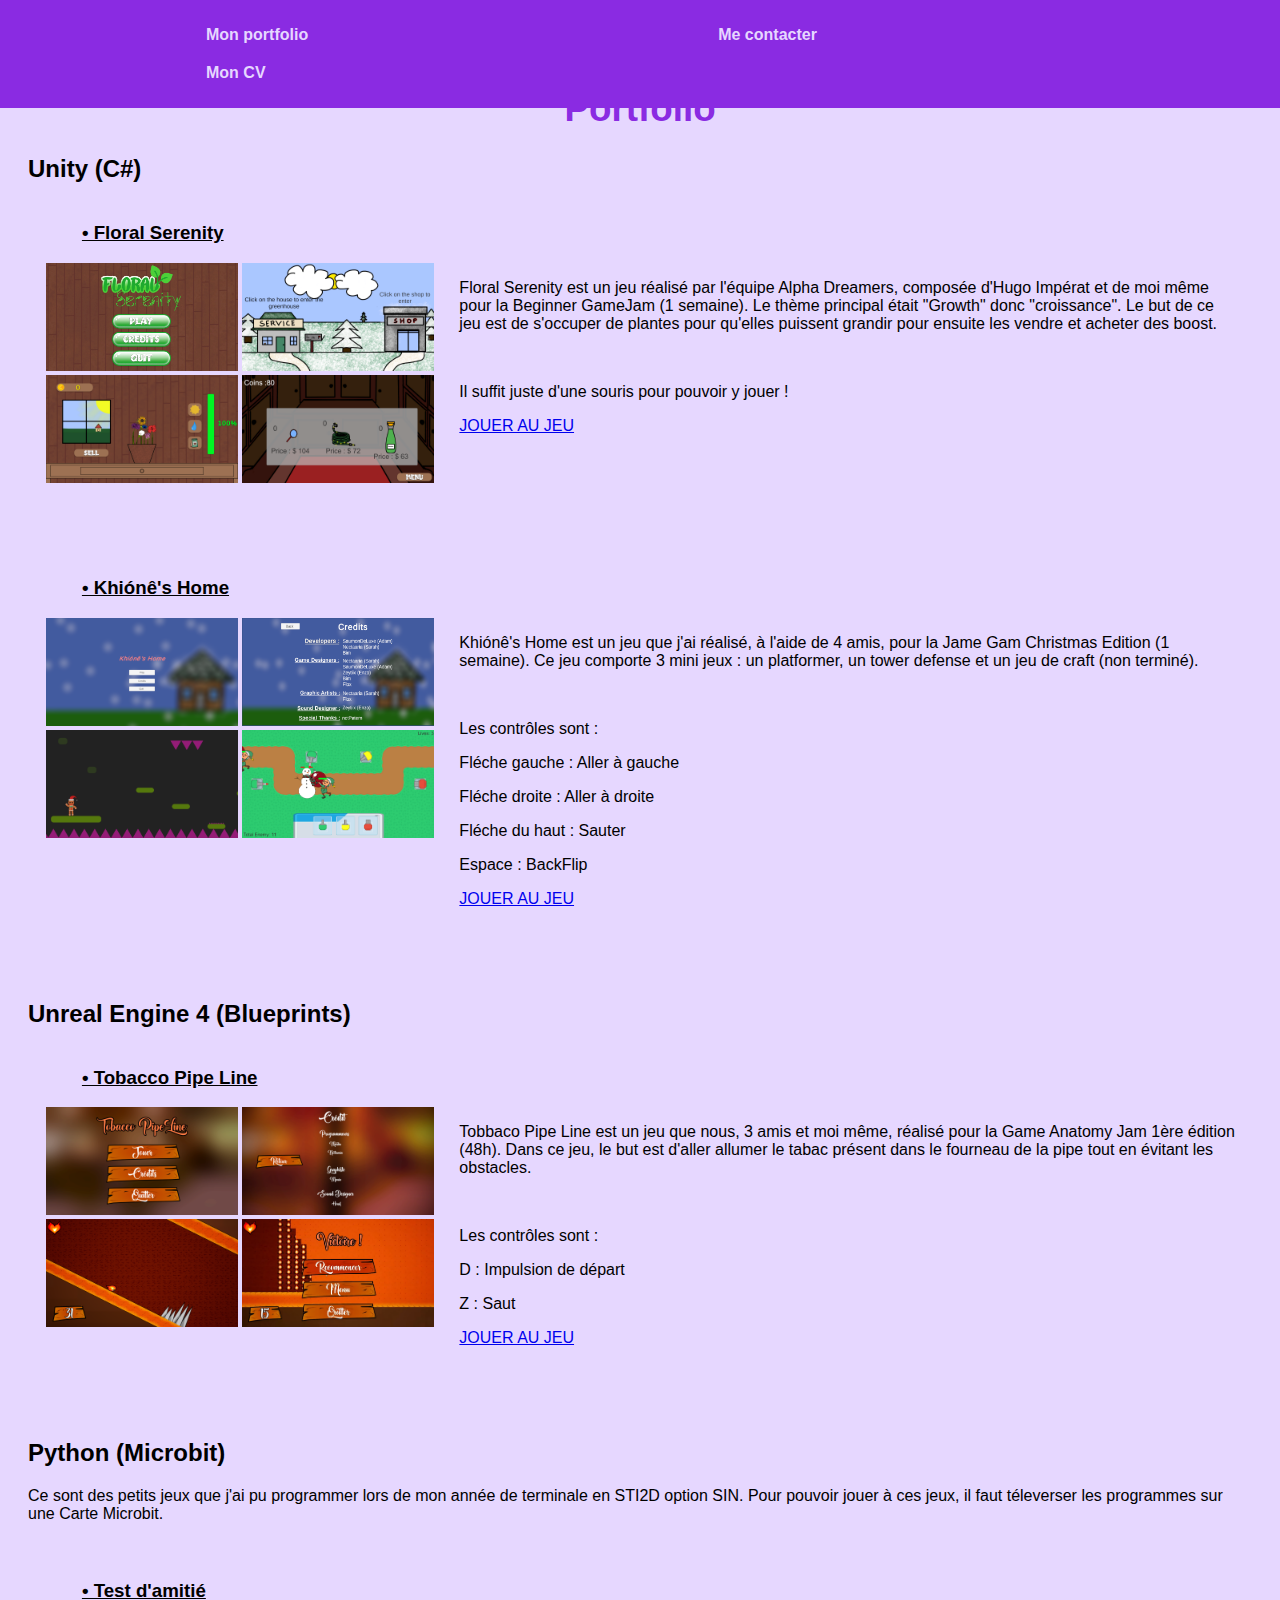
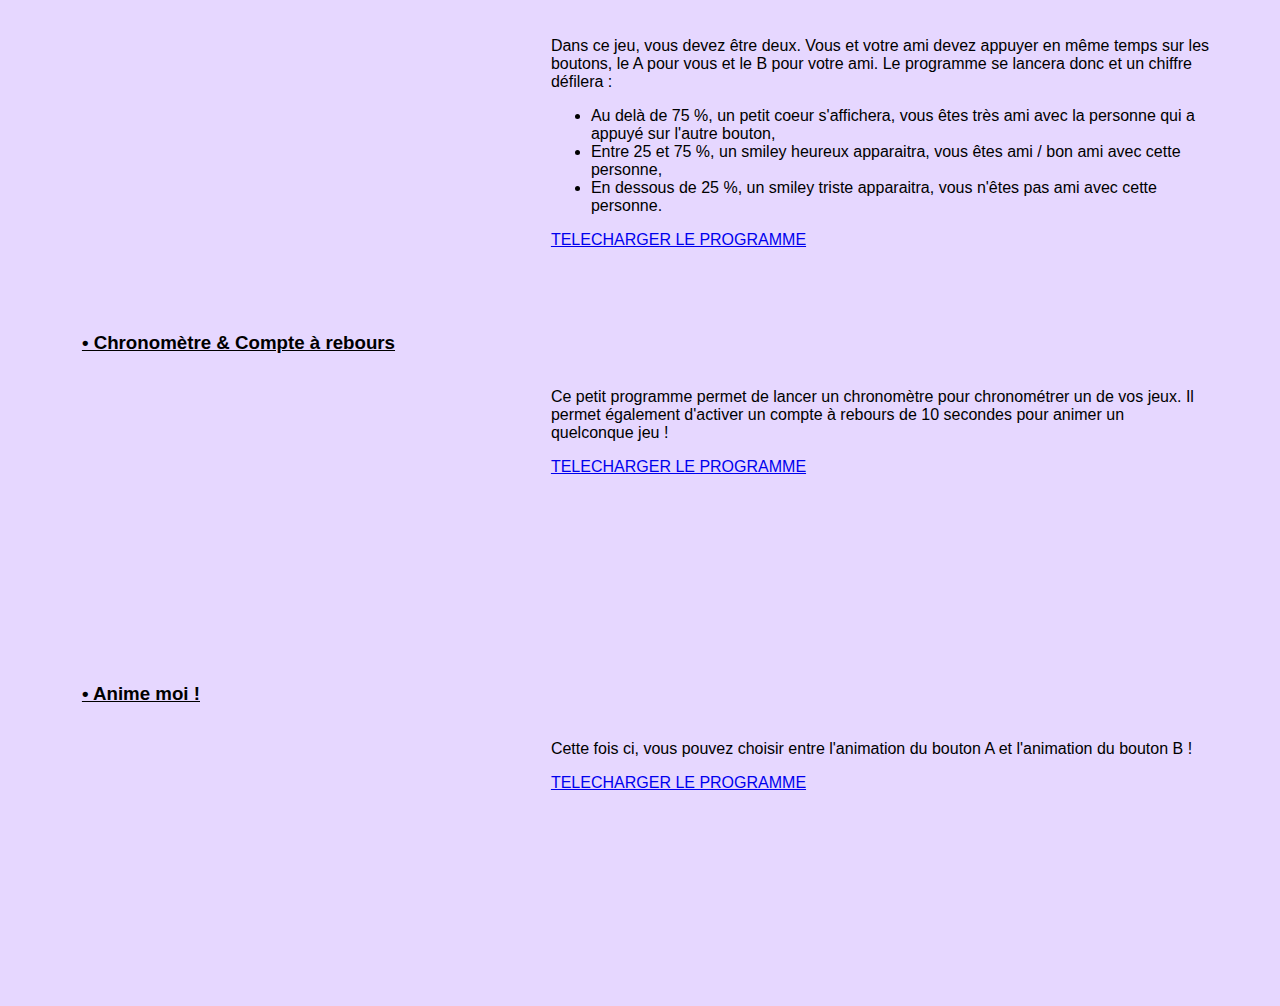
==== index.html @ d79515d0 "almost finished" ====
<!DOCTYPE html>
<html lang="fr">
    <head>
        <meta charset="utf-8">
        <title>Portfolio</title>
        <link href="portfolioo.css" rel="stylesheet">
    </head>
    <body>
        <nav>
            <ul class="barre_dessus">
                <li><a href ="Portfolio.html">Mon portfolio</a></li>
                <li><a href = "contact.html">Me contacter</a></li>
                <li><a href="CV.html"> Mon CV</a></li>
            </ul>

        </nav>   
        <h1 class="Portfolio">Portfolio</h1>
        <!--Entrons dans le vif du sujet, les projets-->
        <main>
        <!--Projets Unity-->
            <h2 class="titre1">Unity (C#)</h2>
            
            <!--Floral Serenity-->
            <div class="plantum">
                <h3 class="Titre">• Floral Serenity</h3>
                <div class="images_floral_serenity">
                    <a href="#screen_floral_serenity_1"> <img src="Images/FS/Screen FS4.PNG" width="192" height="108" /></a>
                    <div id="screen_floral_serenity_1">
                        <a class="croix" href="#">x</a>
                        <img src="Images/FS/Screen FS4.PNG" width="960" height="540"/>
                    </div>
                    <a href="#screen_floral_serenity_2"> <img src="Images/FS/Screen FS2.png" width="192" height="108" /></a>
                    <div id="screen_floral_serenity_2">
                        <a class="croix" href="#">x</a>
                        <img src="Images/FS/Screen FS2.png" width="960" height="540"/>
                    </div>
                    <br>
                    <a href="#screen_floral_serenity_3"> <img src="Images/FS/Screen FS3.png" width="192" height="108" /></a>
                    <div id="screen_floral_serenity_3">
                        <a class="croix" href="#">x</a>
                        <img src="Images/FS/Screen FS3.png" width="960" height="540"/>
                    </div>
                    <a href="#screen_floral_serenity_4"> <img src="Images/FS/Screen FS1.png" width="192" height="108" /></a>
                    <div id="screen_floral_serenity_4">
                        <a class="croix" href="#">x</a>
                        <img src="Images/FS/Screen FS1.png" width="960" height="540"/>
                    </div>
                    
                    <!--AJOUTER DES IMAGES-->
                </div>
                <div class="text">
                    <p class="txt"> Floral Serenity est un jeu réalisé par l'équipe Alpha Dreamers, composée d'Hugo Impérat et de moi même pour la Beginner GameJam (1 semaine). Le thème principal était "Growth" donc "croissance". Le but de ce jeu est de s'occuper de plantes pour qu'elles puissent grandir pour ensuite les vendre et acheter des boost.</p>
                    <br>
                    <p class="txt">Il suffit juste d'une souris pour pouvoir y jouer ! </p>
                    <a href="https://nectaaria.itch.io/floral-serenity" target="_blank">JOUER AU JEU</a>
                </div>
            </div>
            <br>
            <br>
            <br>
            <br>
            <!--Khiónê's Home-->
            <div class="Winter_Home">
                <h3 class="Titre">• Khiónê's Home</h3>
                <div class="images_Winter_Home">
                    <a href="#screen_home_1"> <img src="Images/Winter's Home/Screen Home 1.PNG" width="192" height="108" /></a>
                    <div id="screen_home_1">
                        <a class="croix" href="#">x</a>
                        <img src="Images/Winter's Home/Screen Home 1.PNG" width="960" height="540"/>
                    </div>
                    <a href="#screen_home_2"> <img src="Images/Winter's Home/Screen Home 2.PNG" width="192" height="108" /></a>
                    <div id="screen_home_2">
                        <a class="croix" href="#">x</a>
                        <img src="Images/Winter's Home/Screen Home 2.PNG" width="960" height="540"/>
                    </div>
                    <br>
                    <a href="#screen_home_3"> <img src="Images/Winter's Home/Screen Home 3.PNG" width="192" height="108" /></a>
                    <div id="screen_home_3">
                        <a class="croix" href="#">x</a>
                        <img src="Images/Winter's Home/Screen Home 3.PNG" width="960" height="540"/>
                    </div>
                    <a href="#screen_home_4"> <img src="Images/Winter's Home/Screen Home 4.PNG" width="192" height="108" /></a>
                    <div id="screen_home_4">
                        <a class="croix" href="#">x</a>
                        <img src="Images/Winter's Home/Screen Home 4.PNG" width="960" height="540"/>
                    </div>
                    <!--AJOUTER DES IMAGES ET AJOUTER LA VIDEO-->
                </div>
                <div class="text">
                    <p class="txt">Khiónê's Home est un jeu que j'ai réalisé, à l'aide de 4 amis, pour la Jame Gam Christmas Edition (1 semaine). Ce jeu comporte 3 mini jeux : un platformer, un tower defense et un jeu de craft (non terminé). </p>
                    <br>
                    <p class="txt">Les contrôles sont :</p>
                    <p class="txt">Fléche gauche : Aller à gauche</p>
                    <p class="txt">Fléche droite : Aller à droite</p>
                    <p class="txt">Fléche du haut : Sauter</p>
                    <p class="txt">Espace : BackFlip</p>
                    <a href="https://nectaaria.itch.io/khiones-home" target="_blank">JOUER AU JEU</a>
                </div>
            </div>
            <br>
            <br>
            <br>
            <br>
            <!--Projet UE4-->
            <h2 class="titre2">Unreal Engine 4 (Blueprints)</h2>
            <!--Tobacco Pipe Line-->
            <div class="tobacco_pipeline">
                <h3 class="Titre">• Tobacco Pipe Line</h3>
                <div class="image_tobacco_pipeline">
                    <a href="#screen_tobbaco_1"> <img src="Images/Tobacco/Screen Tobbaco 1.PNG" width="192" height="108" /></a>
                    <div id="screen_tobbaco_1">
                        <a class="croix" href="#">x</a>
                        <img src="Images/Tobacco/Screen Tobbaco 1.PNG" width="960" height="540"/>
                    </div>
                    <a href="#screen_tobbaco_2"> <img src="Images/Tobacco/Screen Tobbaco 2.PNG" width="192" height="108" /></a>
                    <div id="screen_tobbaco_2">
                        <a class="croix" href="#">x</a>
                        <img src="Images/Tobacco/Screen Tobbaco 2.PNG" width="960" height="540"/>
                    </div>
                    <br>
                    <a href="#screen_tobbaco_3"> <img src="Images/Tobacco/Screen Tobbaco 3.PNG" width="192" height="108" /></a>
                    <div id="screen_tobbaco_3">
                        <a class="croix" href="#">x</a>
                        <img src="Images/Tobacco/Screen Tobbaco 3.PNG" width="960" height="540"/>
                    </div>
                    <a href="#screen_tobbaco_4"> <img src="Images/Tobacco/Screen Tobbaco 4.PNG" width="192" height="108" /></a>
                    <div id="screen_tobbaco_4">
                        <a class="croix" href="#">x</a>
                        <img src="Images/Tobacco/Screen Tobbaco 4.PNG" width="960" height="540"/>
                    </div>
                    <!--AJOUTER DES IMAGES ET AJOUTER LA VIDEO-->
                </div>
                <div class="text">
                    <p class="txt"> Tobbaco Pipe Line est un jeu que nous, 3 amis et moi même, réalisé pour la Game Anatomy Jam 1ère édition (48h). Dans ce jeu, le but est d'aller allumer le tabac présent dans le fourneau de la pipe tout en évitant les obstacles. </p>
                    <br>
                    <p class="txt">Les contrôles sont :</p>
                    <p class="txt">D : Impulsion de départ</p>
                    <p class="txt">Z : Saut</p>
                    <a href="https://nectaaria.itch.io/tobacco-pipe-line" target="_blank">JOUER AU JEU</a>
                </div>
            </div>
            <br>
            <br>
            <br>
            <br>
            <h2 class="titre3">Python (Microbit)</h2>
            <p class="intertxt"> Ce sont des petits jeux que j'ai pu programmer lors de mon année de terminale en STI2D option SIN. Pour pouvoir jouer à ces jeux, il faut téleverser les programmes sur une Carte Microbit.</p>
            <br>
            <div class="note_tes_potes">
                <h3 class="Titre">• Test d'amitié</h3>
                <div class="image_note_tes_potes">
                    <iframe class="Chrono" width="480" height="270" src="https://www.youtube.com/embed/AZFP3jCQedg?si=ZSDWkm6v7cxvqYkK" title="YouTube video player" frameborder="0" allow="accelerometer; autoplay; clipboard-write; encrypted-media; gyroscope; picture-in-picture; web-share" allowfullscreen></iframe>
                </div>
                <div class="textee">
                    <p class="txt"> Dans ce jeu, vous devez être deux. Vous et votre ami devez appuyer en même temps sur les boutons, le A pour vous et le B pour votre ami. Le programme se lancera donc et un chiffre défilera :</p>
                    <ul>
                        <li class="txt">Au delà de 75 %, un petit coeur s'affichera, vous êtes très ami avec la personne qui a appuyé sur l'autre bouton,</li>
                        <li class="txt">Entre 25 et 75 %, un smiley heureux apparaitra, vous êtes ami / bon ami avec cette personne,</li>
                        <li class="txt">En dessous de 25 %, un smiley triste apparaitra, vous n'êtes pas ami avec cette personne.</li>
                    </ul>
                    <a href="Programmes Microbit/Amitie.hex" download>TELECHARGER LE PROGRAMME</a>
                </div>
                
            </div>
            <br>
            <div class="chrono">
                <h3 class="Titre">• Chronomètre & Compte à rebours</h3>
                <div class="image_chrono">
                    <iframe class="Chrono" width="480" height="270" src="https://www.youtube.com/embed/sOz2JkD8vKw?si=1MXLKaHW5myYYjRX" title="YouTube video player" frameborder="0" allow="accelerometer; autoplay; clipboard-write; encrypted-media; gyroscope; picture-in-picture; web-share" allowfullscreen></iframe>
                </div>
                <div class="textee">
                    <p class="txt">Ce petit programme permet de lancer un chronomètre pour chronométrer un de vos jeux. Il permet également d'activer un compte à rebours de 10 secondes pour animer un quelconque jeu ! </p>
                    <a href="Programmes Microbit/Chrono.hex" download >TELECHARGER LE PROGRAMME</a>
                </div>
                
            </div>
            <br>
            <div class="animations">
                <h3 class="Titre">• Anime moi !</h3>
                <div class="image_anime_moi">
                    <iframe width="480" height="270" src="https://www.youtube.com/embed/eLd2BUEqlm8?si=4M67f5XsHK7hIaiF" title="YouTube video player" frameborder="0" allow="accelerometer; autoplay; clipboard-write; encrypted-media; gyroscope; picture-in-picture; web-share" allowfullscreen></iframe>
                </div>
                <div class="textee">
                    <p class="txt"> Cette fois ci, vous pouvez choisir entre l'animation du bouton A et l'animation du bouton B !</p>
                    <a href="Programmes Microbit/Animation.hex" download>TELECHARGER LE PROGRAMME</a>
                </div>
                
                
                
            </div>
            
        </main>
            
    </body>
</html>
---- portfolioo.css ----
h1{
    color : whitesmoke
}



.Portfolio
{
    color :blueviolet;
    font-size: 2.3em ;
    text-align : center;
    margin-left: 3%;
	margin-right: 3%;
    margin-top: 7%;
    
}

.contact{
    color :blueviolet;
    font-size: 2.3em ;
    text-align : center;
    margin-left: 3%;
	margin-right: 3%;
    margin-top: 7%;
}

.CV{
    color :blueviolet;
    font-size: 2.3em ;
    text-align : center;
    margin-left: 3%;
	margin-right: 3%;
    margin-top: 7%;
}

body{
    background-color : #e6d7ff;
    font-family: Arial, Helvetica, sans-serif;
}

.txt{
    font-family: Arial, Helvetica, sans-serif;

}

.titre1{
    margin:20px;
}
.titre2{
    margin:20px;
}
.titre3{
    margin:20px;
}

.text {
    margin-left:5px;
    flex-grow: 0;
    flex-basis: auto;
    break-inside: avoid;
    clear: both;
    width: 65%; 
}

.textee {
    margin-left:5px;
    flex-grow: 0;
    flex-basis: auto;
    break-inside: avoid;
    clear: both;
    width: 55%; 
}
.Titre {
    display: flex;
    flex-wrap: wrap;
    width: 1200px;
    margin-left: 3%;
    margin-right: 3%;
    justify-content: flex-start;
    column-count: 3;
    column-gap: 20px;
}

.plantum {
    display: flex;
    flex-wrap: wrap;
    width: 1200px;
    margin-left: 3%;
    margin-right: 3%;
    justify-content: flex-start;
    column-count: 3;
    column-gap: 20px;
}
.Winter_Home {
    display: flex;
    flex-wrap: wrap;
    width: 1200px;
    margin-left: 3%;
    margin-right: 3%;
    justify-content: flex-start;
    column-count: 3;
    column-gap: 20px;
}
.tobacco_pipeline {
    display: flex;
    flex-wrap: wrap;
    width: 1200px;
    margin-left: 3%;
    margin-right: 3%;
    justify-content: flex-start;
    column-count: 3;
    column-gap: 20px;
}

.note_tes_potes {
    display: flex;
    flex-wrap: wrap;
    width: 1200px;
    margin-left: 3%;
    margin-right: 3%;
    justify-content: flex-start;
    column-count: 3;
    column-gap: 20px;
}
.chrono{
    display: flex;
    flex-wrap: wrap;
    width: 1200px;
    margin-left: 3%;
    margin-right: 3%;
    justify-content: flex-start;
    column-count: 3;
    column-gap: 20px;
}

.animations{
    display: flex;
    flex-wrap: wrap;
    width: 1200px;
    margin-left: 3%;
    margin-right: 3%;
    justify-content: flex-start;
    column-count: 3;
    column-gap: 20px;
}

.intertxt{
    margin:20px;
}

/* là c'est la barre du dessus toute violette*/
nav {
    position: fixed;
	position: absolute;
	top: 0;
	left: 0;
	width: 100%;
    background-color: blueviolet;
    text-align: center;
}
nav li
{
	list-style-type: none;
	float: left;
    transition: 0.2s;
}

nav a
{
	display: inline-block;
	text-decoration: none;
	padding: 10px 205px;
    font-weight: 600;
    color: #e6d7ff;
    transition: 0.2s;

}

nav ul
{
	margin-left: 1px;
	margin-right: 1px;
	padding: 0px;
	overflow: hidden;
}

nav li:hover
{
	background-color:#e6d7ff ;
    transition: 0.2s;

}

nav li:hover a
{
	
	color: blueviolet;
    transition: 0.2s;

}

/*Fin de la barre toute violette tout en haut*/

.Titre{
    text-decoration: underline;
}

.warning{
    font-style: italic;
}

.text{
    text-align: left;
}

/* là c'est la première image, gl pour la lecture*/

#screen_floral_serenity_1 {
    position: fixed;
    top: 0;
    bottom: 0;
    left: 0;
    right: 0;
    background-color: rgba(0,0,0,0.8);
    z-index: 9999;
    visibility: hidden;
    opacity: 0;
    transition: visibility 0s, opacity 0.5s ease-in-out;
}

#screen_floral_serenity_1:target {
    visibility: visible;
    opacity: 1;
}

#screen_floral_serenity_1 img {
    position: absolute;
    top: 50%;
    left: 50%;
    transform: translate(-50%,-50%);
    max-width: 90%;
    max-height: 90%;
}

#screen_floral_serenity_1 .croix {
    position: absolute;
    top: 10px;
    right: 10px;
    font-size: 2rem;
    color: blueviolet;
    text-decoration: none;
    z-index: 99999;
}

#screen_floral_serenity_1 .croix:hover {
    color: red;
}

/*là c'est la seconde image, toujours là?*/

#screen_floral_serenity_2 {
    position: fixed;
    top: 0;
    bottom: 0;
    left: 0;
    right: 0;
    background-color: rgba(0,0,0,0.8);
    z-index: 9999;
    visibility: hidden;
    opacity: 0;
    transition: visibility 0s, opacity 0.5s ease-in-out;
}

#screen_floral_serenity_2:target {
    visibility: visible;
    opacity: 1;
}

#screen_floral_serenity_2 img {
    position: absolute;
    top: 50%;
    left: 50%;
    transform: translate(-50%,-50%);
    max-width: 90%;
    max-height: 90%;
}

#screen_floral_serenity_2 .croix {
    position: absolute;
    top: 10px;
    right: 10px;
    font-size: 2rem;
    color: blueviolet;
    text-decoration: none;
    z-index: 99999;
}

#screen_floral_serenity_2 .croix:hover {
    color: red;
}

/* Là c'est la 3ème image, t'es sûr de vouloir tout lire ?*/

#screen_floral_serenity_3 {
    position: fixed;
    top: 0;
    bottom: 0;
    left: 0;
    right: 0;
    background-color: rgba(0,0,0,0.8);
    z-index: 9999;
    visibility: hidden;
    opacity: 0;
    transition: visibility 0s, opacity 0.5s ease-in-out;
}

#screen_floral_serenity_3:target {
    visibility: visible;
    opacity: 1;
}

#screen_floral_serenity_3 img {
    position: absolute;
    top: 50%;
    left: 50%;
    transform: translate(-50%,-50%);
    max-width: 90%;
    max-height: 90%;
}

#screen_floral_serenity_3 .croix {
    position: absolute;
    top: 10px;
    right: 10px;
    font-size: 2rem;
    color: blueviolet;
    text-decoration: none;
    z-index: 99999;
}

#screen_floral_serenity_3 .croix:hover {
    color: red;
}

/* Là, c'est la 4ème image, pourquoi t'es toujours là?*/

#screen_floral_serenity_4 {
    position: fixed;
    top: 0;
    bottom: 0;
    left: 0;
    right: 0;
    background-color: rgba(0,0,0,0.8);
    z-index: 9999;
    visibility: hidden;
    opacity: 0;
    transition: visibility 0s, opacity 0.5s ease-in-out;
}

#screen_floral_serenity_4:target {
    visibility: visible;
    opacity: 1;
}

#screen_floral_serenity_4 img {
    position: absolute;
    top: 50%;
    left: 50%;
    transform: translate(-50%,-50%);
    max-width: 90%;
    max-height: 90%;
}

#screen_floral_serenity_4 .croix {
    position: absolute;
    top: 10px;
    right: 10px;
    font-size: 2rem;
    color: blueviolet;
    text-decoration: none;
    z-index: 99999;
}

#screen_floral_serenity_4 .croix:hover {
    color: red;
}

/*Là, c'est la 1ère image du second jeu, jpp*/

#screen_home_1 {
    position: fixed;
    top: 0;
    bottom: 0;
    left: 0;
    right: 0;
    background-color: rgba(0,0,0,0.8);
    z-index: 9999;
    visibility: hidden;
    opacity: 0;
    transition: visibility 0s, opacity 0.5s ease-in-out;
}

#screen_home_1:target {
    visibility: visible;
    opacity: 1;
}

#screen_home_1 img {
    position: absolute;
    top: 50%;
    left: 50%;
    transform: translate(-50%,-50%);
    max-width: 90%;
    max-height: 90%;
}

#screen_home_1 .croix {
    position: absolute;
    top: 10px;
    right: 10px;
    font-size: 2rem;
    color: blueviolet;
    text-decoration: none;
    z-index: 99999;
}

#screen_home_1 .croix:hover {
    color: red;
}

/*Là, c'est la seconde image du second jeu, encore trop à faire 0.0*/

#screen_home_2 {
    position: fixed;
    top: 0;
    bottom: 0;
    left: 0;
    right: 0;
    background-color: rgba(0,0,0,0.8);
    z-index: 9999;
    visibility: hidden;
    opacity: 0;
    transition: visibility 0s, opacity 0.5s ease-in-out;
}

#screen_home_2:target {
    visibility: visible;
    opacity: 1;
}

#screen_home_2 img {
    position: absolute;
    top: 50%;
    left: 50%;
    transform: translate(-50%,-50%);
    max-width: 90%;
    max-height: 90%;
}

#screen_home_2 .croix {
    position: absolute;
    top: 10px;
    right: 10px;
    font-size: 2rem;
    color: blueviolet;
    text-decoration: none;
    z-index: 99999;
}

#screen_home_2 .croix:hover {
    color: red;
}

/*Là c'est la 3ème image du second jeu, plus qu'une pour ce jeu là*/

#screen_home_3 {
    position: fixed;
    top: 0;
    bottom: 0;
    left: 0;
    right: 0;
    background-color: rgba(0,0,0,0.8);
    z-index: 9999;
    visibility: hidden;
    opacity: 0;
    transition: visibility 0s, opacity 0.5s ease-in-out;
}

#screen_home_3:target {
    visibility: visible;
    opacity: 1;
}

#screen_home_3 img {
    position: absolute;
    top: 50%;
    left: 50%;
    transform: translate(-50%,-50%);
    max-width: 90%;
    max-height: 90%;
}

#screen_home_3 .croix {
    position: absolute;
    top: 10px;
    right: 10px;
    font-size: 2rem;
    color: blueviolet;
    text-decoration: none;
    z-index: 99999;
}

#screen_home_3 .croix:hover {
    color: red;
}

/* Là c'est la 4ème image du second jeu, ça commence à être énervant isn't it?*/

#screen_home_4 {
    position: fixed;
    top: 0;
    bottom: 0;
    left: 0;
    right: 0;
    background-color: rgba(0,0,0,0.8);
    z-index: 9999;
    visibility: hidden;
    opacity: 0;
    transition: visibility 0s, opacity 0.5s ease-in-out;
}

#screen_home_4:target {
    visibility: visible;
    opacity: 1;
}

#screen_home_4 img {
    position: absolute;
    top: 50%;
    left: 50%;
    transform: translate(-50%,-50%);
    max-width: 90%;
    max-height: 90%;
}

#screen_home_4 .croix {
    position: absolute;
    top: 10px;
    right: 10px;
    font-size: 2rem;
    color: blueviolet;
    text-decoration: none;
    z-index: 99999;
}

#screen_home_4 .croix:hover {
    color: red;
}

/* Là c'est la 1ère mais du 3ème jeu, tu vois un peu?*/

#screen_tobbaco_1 {
    position: fixed;
    top: 0;
    bottom: 0;
    left: 0;
    right: 0;
    background-color: rgba(0,0,0,0.8);
    z-index: 9999;
    visibility: hidden;
    opacity: 0;
    transition: visibility 0s, opacity 0.5s ease-in-out;
}

#screen_tobbaco_1:target {
    visibility: visible;
    opacity: 1;
}

#screen_tobbaco_1 img {
    position: absolute;
    top: 50%;
    left: 50%;
    transform: translate(-50%,-50%);
    max-width: 90%;
    max-height: 90%;
}

#screen_tobbaco_1 .croix {
    position: absolute;
    top: 10px;
    right: 10px;
    font-size: 2rem;
    color: blueviolet;
    text-decoration: none;
    z-index: 99999;
}

#screen_tobbaco_1 .croix:hover {
    color: red;
}

/*Là c'est la seconde du 3ème jeu*/

#screen_tobbaco_2 {
    position: fixed;
    top: 0;
    bottom: 0;
    left: 0;
    right: 0;
    background-color: rgba(0,0,0,0.8);
    z-index: 9999;
    visibility: hidden;
    opacity: 0;
    transition: visibility 0s, opacity 0.5s ease-in-out;
}

#screen_tobbaco_2:target {
    visibility: visible;
    opacity: 1;
}

#screen_tobbaco_2 img {
    position: absolute;
    top: 50%;
    left: 50%;
    transform: translate(-50%,-50%);
    max-width: 90%;
    max-height: 90%;
}

#screen_tobbaco_2 .croix {
    position: absolute;
    top: 10px;
    right: 10px;
    font-size: 2rem;
    color: blueviolet;
    text-decoration: none;
    z-index: 99999;
}

#screen_tobbaco_2 .croix:hover {
    color: red;
}

/*Là, c'est la 3ème du 3ème jeu, inception?*/

#screen_tobbaco_3 {
    position: fixed;
    top: 0;
    bottom: 0;
    left: 0;
    right: 0;
    background-color: rgba(0,0,0,0.8);
    z-index: 9999;
    visibility: hidden;
    opacity: 0;
    transition: visibility 0s, opacity 0.5s ease-in-out;
}

#screen_tobbaco_3:target {
    visibility: visible;
    opacity: 1;
}

#screen_tobbaco_3 img {
    position: absolute;
    top: 50%;
    left: 50%;
    transform: translate(-50%,-50%);
    max-width: 90%;
    max-height: 90%;
}

#screen_tobbaco_3 .croix {
    position: absolute;
    top: 10px;
    right: 10px;
    font-size: 2rem;
    color: blueviolet;
    text-decoration: none;
    z-index: 99999;
}

#screen_tobbaco_3 .croix:hover {
    color: red;
}

/*Là, c'est la 4ème du 3ème jeu, ça fait beaucoup là non?*/


#screen_tobbaco_4 {
    position: fixed;
    top: 0;
    bottom: 0;
    left: 0;
    right: 0;
    background-color: rgba(0,0,0,0.8);
    z-index: 9999;
    visibility: hidden;
    opacity: 0;
    transition: visibility 0s, opacity 0.5s ease-in-out;
}

#screen_tobbaco_4:target {
    visibility: visible;
    opacity: 1;
}

#screen_tobbaco_4 img {
    position: absolute;
    top: 50%;
    left: 50%;
    transform: translate(-50%,-50%);
    max-width: 90%;
    max-height: 90%;
}

#screen_tobbaco_4 .croix {
    position: absolute;
    top: 10px;
    right: 10px;
    font-size: 2rem;
    color: blueviolet;
    text-decoration: none;
    z-index: 99999;
}

#screen_tobbaco_4 .croix:hover {
    color: red;
}

::-webkit-scrollbar {
    width: 90px;
    background: #2a92ac;
}
::-webkit-scrollbar-thumb {
    border: solid 0 transparent;
    background-color: #24d1fd;
}
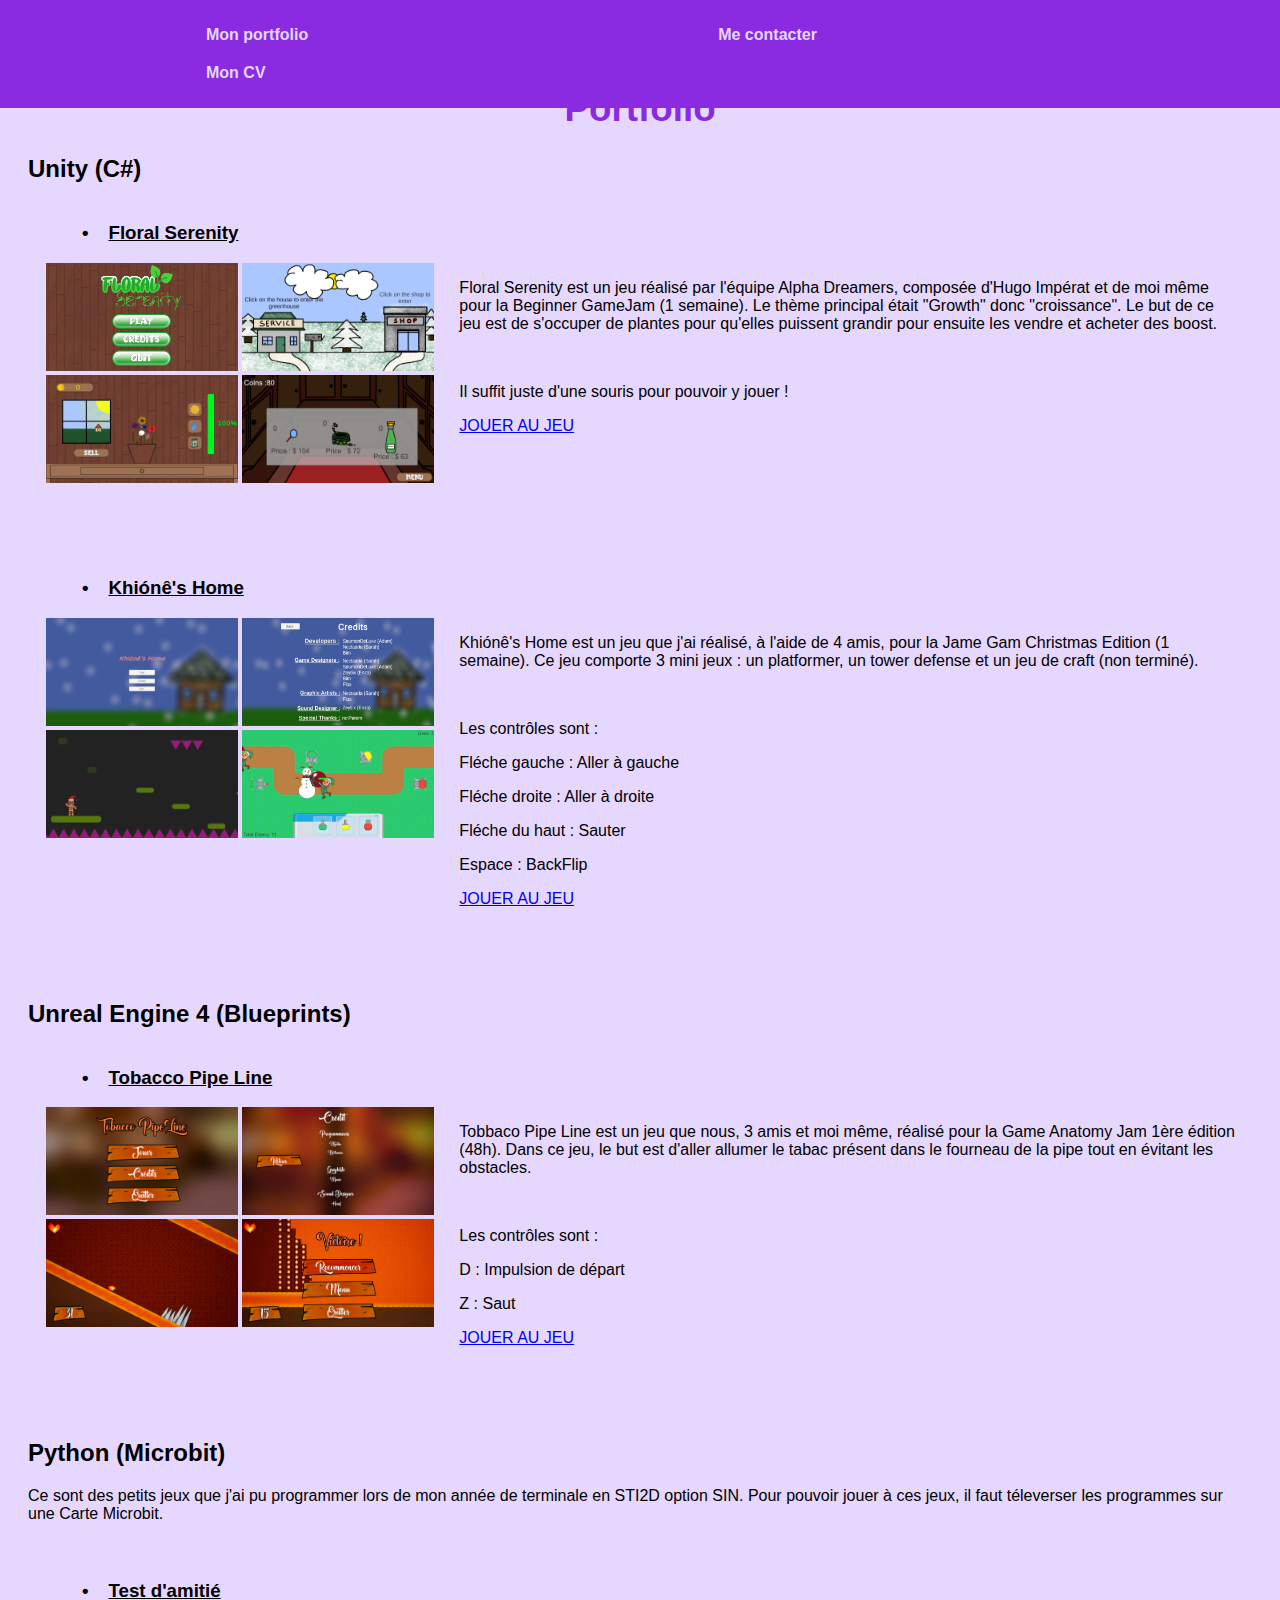
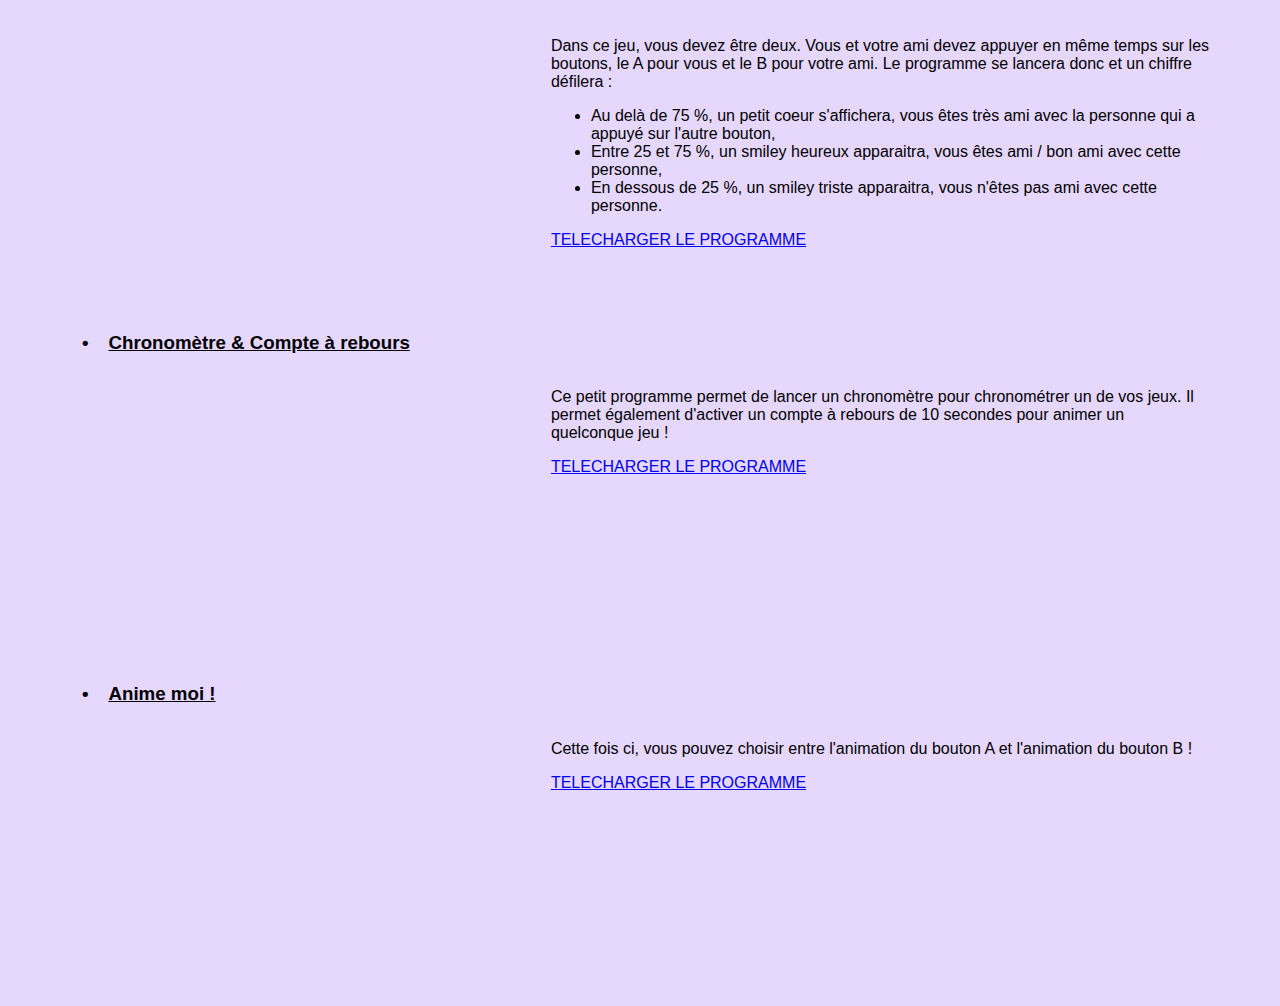
==== commit 4c7187b7: "dots" ====
--- a/index.html
+++ b/index.html
@@ -22,7 +22,7 @@
             
             <!--Floral Serenity-->
             <div class="plantum">
-                <h3 class="Titre">• Floral Serenity</h3>
+                <h3 class="Titre">• <u>Floral Serenity</u></h3>
                 <div class="images_floral_serenity">
                     <a href="#screen_floral_serenity_1"> <img src="Images/FS/Screen FS4.PNG" width="192" height="108" /></a>
                     <div id="screen_floral_serenity_1">
@@ -61,7 +61,7 @@
             <br>
             <!--Khiónê's Home-->
             <div class="Winter_Home">
-                <h3 class="Titre">• Khiónê's Home</h3>
+                <h3 class="Titre">• <u>Khiónê's Home</u></h3>
                 <div class="images_Winter_Home">
                     <a href="#screen_home_1"> <img src="Images/Winter's Home/Screen Home 1.PNG" width="192" height="108" /></a>
                     <div id="screen_home_1">
@@ -105,7 +105,7 @@
             <h2 class="titre2">Unreal Engine 4 (Blueprints)</h2>
             <!--Tobacco Pipe Line-->
             <div class="tobacco_pipeline">
-                <h3 class="Titre">• Tobacco Pipe Line</h3>
+                <h3 class="Titre">• <u>Tobacco Pipe Line</u></h3>
                 <div class="image_tobacco_pipeline">
                     <a href="#screen_tobbaco_1"> <img src="Images/Tobacco/Screen Tobbaco 1.PNG" width="192" height="108" /></a>
                     <div id="screen_tobbaco_1">
@@ -147,7 +147,7 @@
             <p class="intertxt"> Ce sont des petits jeux que j'ai pu programmer lors de mon année de terminale en STI2D option SIN. Pour pouvoir jouer à ces jeux, il faut téleverser les programmes sur une Carte Microbit.</p>
             <br>
             <div class="note_tes_potes">
-                <h3 class="Titre">• Test d'amitié</h3>
+                <h3 class="Titre">• <u>Test d'amitié</u></h3>
                 <div class="image_note_tes_potes">
                     <iframe class="Chrono" width="480" height="270" src="https://www.youtube.com/embed/AZFP3jCQedg?si=ZSDWkm6v7cxvqYkK" title="YouTube video player" frameborder="0" allow="accelerometer; autoplay; clipboard-write; encrypted-media; gyroscope; picture-in-picture; web-share" allowfullscreen></iframe>
                 </div>
@@ -164,7 +164,7 @@
             </div>
             <br>
             <div class="chrono">
-                <h3 class="Titre">• Chronomètre & Compte à rebours</h3>
+                <h3 class="Titre">• <u>Chronomètre & Compte à rebours</u></h3>
                 <div class="image_chrono">
                     <iframe class="Chrono" width="480" height="270" src="https://www.youtube.com/embed/sOz2JkD8vKw?si=1MXLKaHW5myYYjRX" title="YouTube video player" frameborder="0" allow="accelerometer; autoplay; clipboard-write; encrypted-media; gyroscope; picture-in-picture; web-share" allowfullscreen></iframe>
                 </div>
@@ -176,7 +176,7 @@
             </div>
             <br>
             <div class="animations">
-                <h3 class="Titre">• Anime moi !</h3>
+                <h3 class="Titre">• <u>Anime moi !</u></h3>
                 <div class="image_anime_moi">
                     <iframe width="480" height="270" src="https://www.youtube.com/embed/eLd2BUEqlm8?si=4M67f5XsHK7hIaiF" title="YouTube video player" frameborder="0" allow="accelerometer; autoplay; clipboard-write; encrypted-media; gyroscope; picture-in-picture; web-share" allowfullscreen></iframe>
                 </div>
--- a/portfolioo.css
+++ b/portfolioo.css
@@ -2,7 +2,29 @@
     color : whitesmoke
 }
 
-
+::-webkit-scrollbar {
+    width: 12px; /* Largeur de la barre de défilement */
+}
+
+::-webkit-scrollbar-thumb {
+    background-color: #1d1f1d; /* Couleur de la poignée de défilement */
+    border-radius: 13px; /* Coins arrondis de la poignée */
+    border-top-left-radius: 0%;
+    border-top-right-radius: 0%;
+    width: 8px;
+}
+
+::-webkit-scrollbar-track {
+    background-color: #353836; /* Couleur de la piste de défilement */
+    width: 8px;
+}
+
+/* Pour les navigateurs basés sur Gecko (Firefox) */
+* {
+    scrollbar-color: #5b10a1 #f1f1f1;
+    scrollbar-width: thin;
+    
+}
 
 .Portfolio
 {
@@ -79,6 +101,7 @@
     justify-content: flex-start;
     column-count: 3;
     column-gap: 20px;
+    text-decoration: none;
 }
 
 .plantum {
@@ -201,9 +224,7 @@
 
 /*Fin de la barre toute violette tout en haut*/
 
-.Titre{
-    text-decoration: underline;
-}
+
 
 .warning{
     font-style: italic;
@@ -730,11 +751,4 @@
     color: red;
 }
 
-::-webkit-scrollbar {
-    width: 90px;
-    background: #2a92ac;
-}
-::-webkit-scrollbar-thumb {
-    border: solid 0 transparent;
-    background-color: #24d1fd;
-}
+
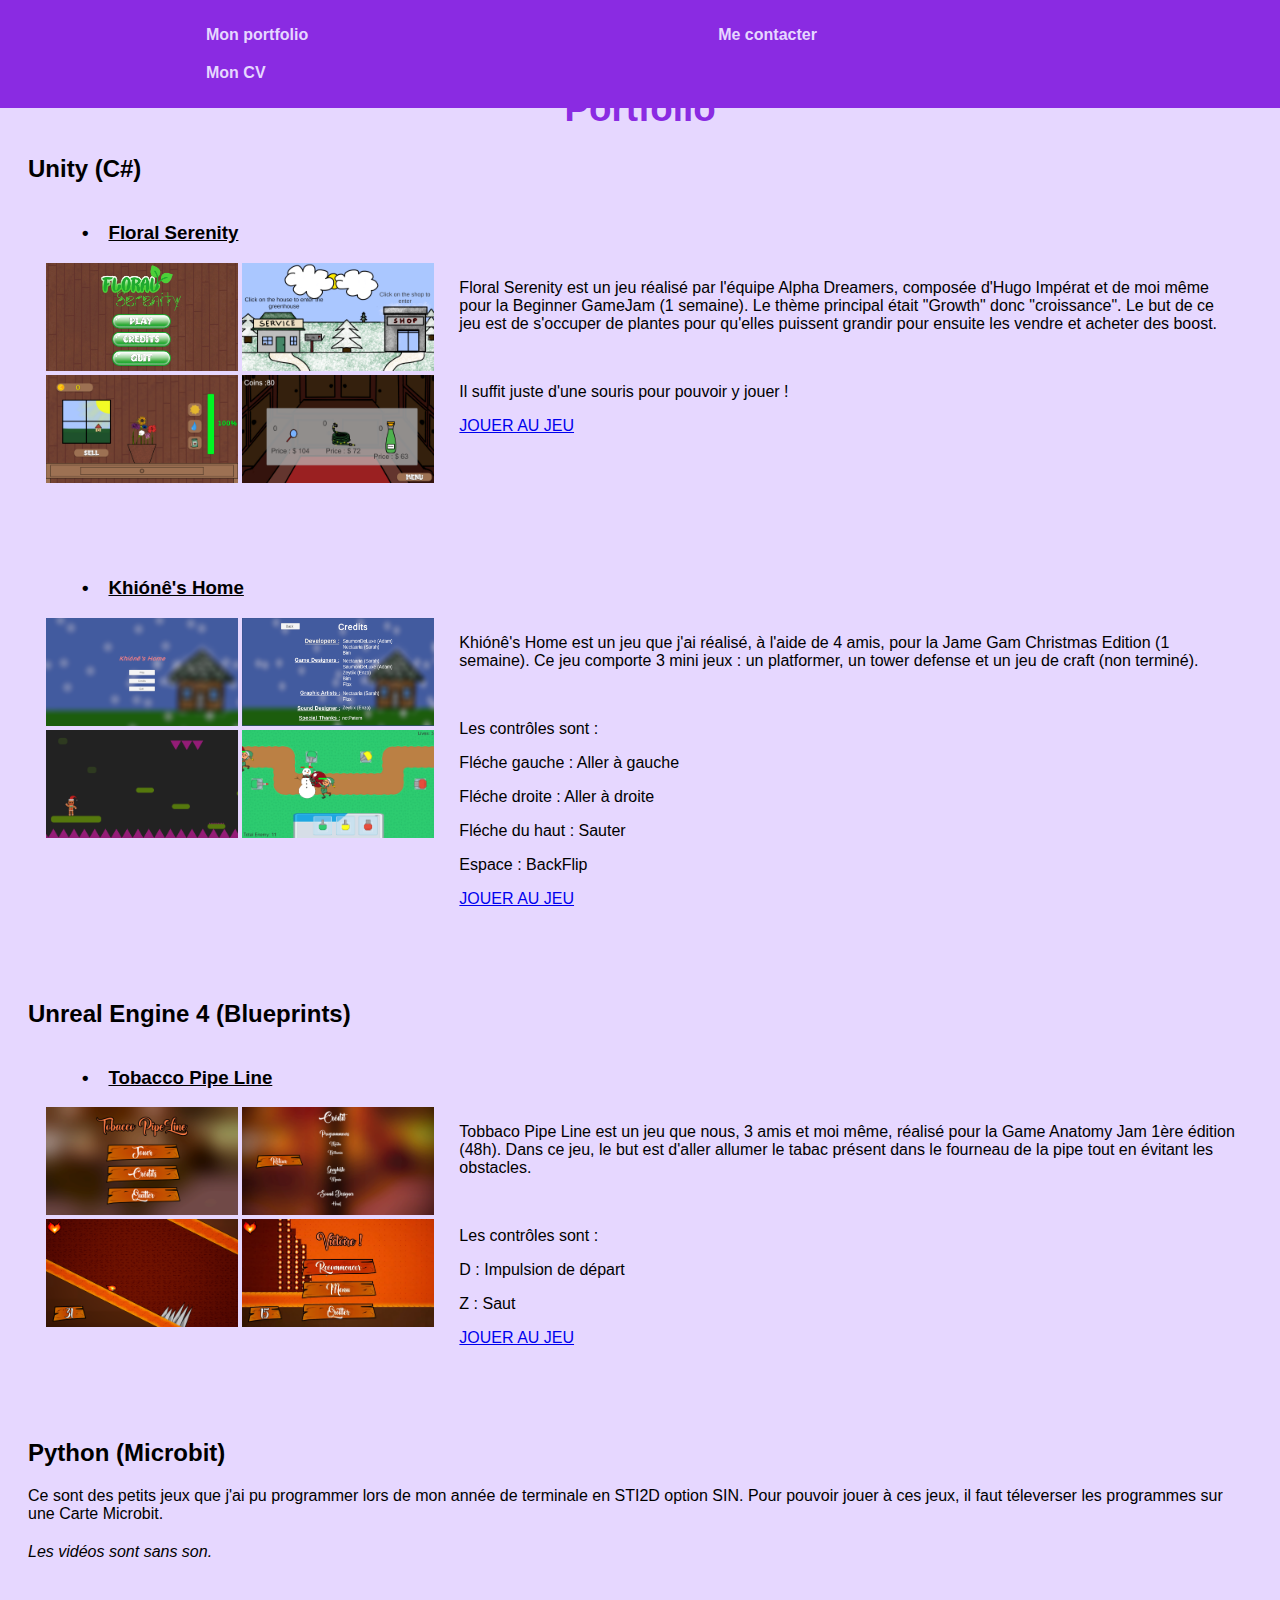
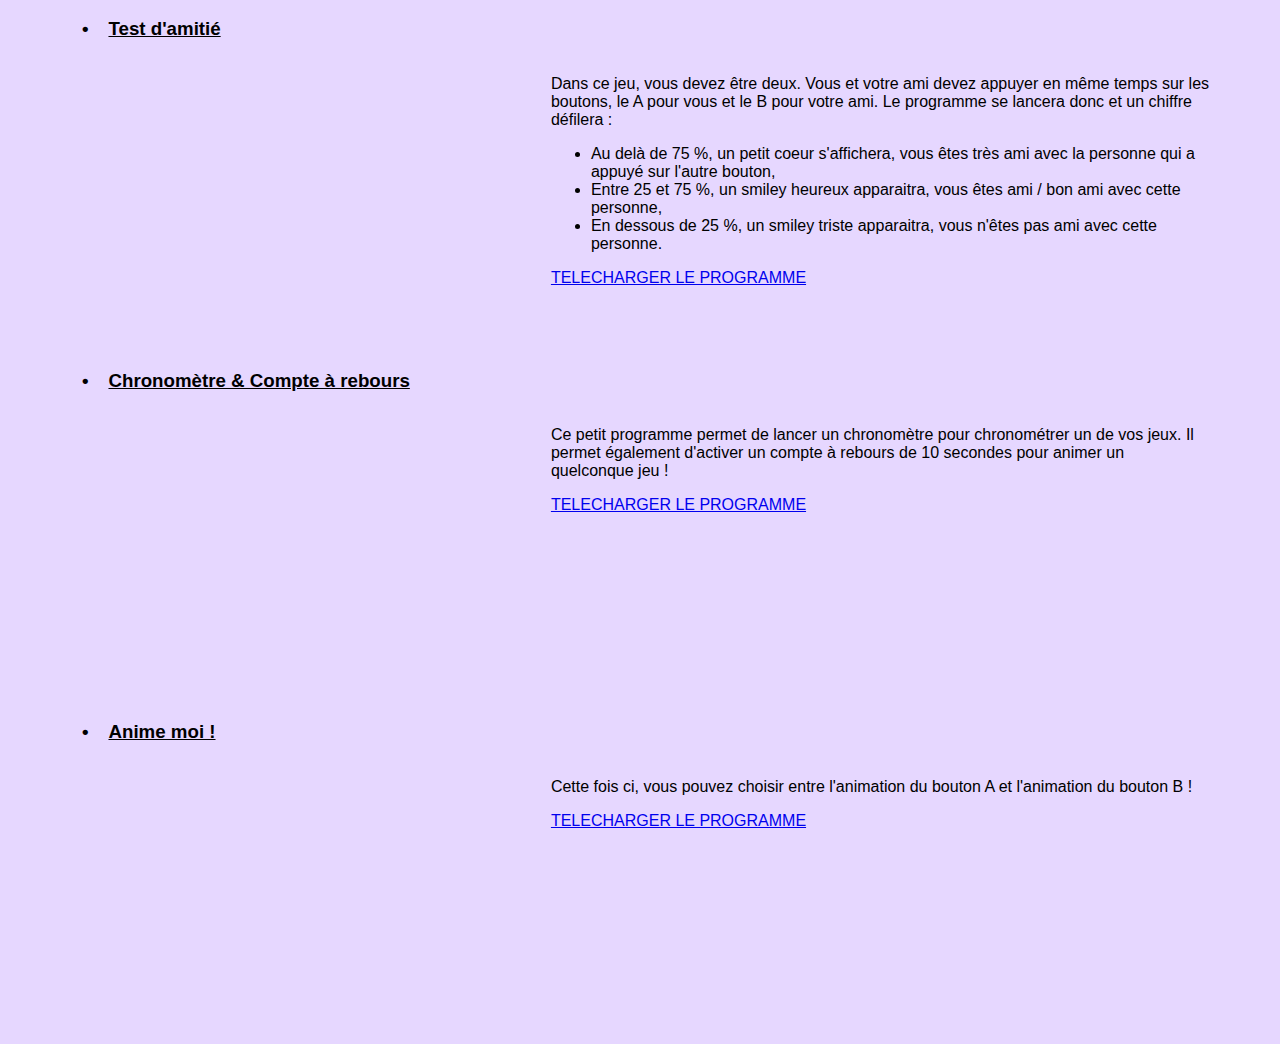
==== commit 982b173e: "fixes and cv" ====
--- a/index.html
+++ b/index.html
@@ -24,26 +24,26 @@
             <div class="plantum">
                 <h3 class="Titre">• <u>Floral Serenity</u></h3>
                 <div class="images_floral_serenity">
-                    <a href="#screen_floral_serenity_1"> <img src="Images/FS/Screen FS4.PNG" width="192" height="108" /></a>
+                    <a href="#screen_floral_serenity_1"> <img src="Images/FS/Screen FS4.PNG" width="192" height="108" alt="Menu de Floral Serenity"/></a>
                     <div id="screen_floral_serenity_1">
                         <a class="croix" href="#">x</a>
-                        <img src="Images/FS/Screen FS4.PNG" width="960" height="540"/>
+                        <img src="Images/FS/Screen FS4.PNG" width="960" height="540"alt="Menu de Floral Serenity"/>
                     </div>
-                    <a href="#screen_floral_serenity_2"> <img src="Images/FS/Screen FS2.png" width="192" height="108" /></a>
+                    <a href="#screen_floral_serenity_2"> <img src="Images/FS/Screen FS2.png" width="192" height="108" alt="Scène de sélection Shop Or Service"/></a>
                     <div id="screen_floral_serenity_2">
                         <a class="croix" href="#">x</a>
-                        <img src="Images/FS/Screen FS2.png" width="960" height="540"/>
+                        <img src="Images/FS/Screen FS2.png" width="960" height="540" alt="Scène de sélection Shop Or Service"/>
                     </div>
                     <br>
-                    <a href="#screen_floral_serenity_3"> <img src="Images/FS/Screen FS3.png" width="192" height="108" /></a>
+                    <a href="#screen_floral_serenity_3"> <img src="Images/FS/Screen FS3.png" width="192" height="108" alt="Capture d'écran du gameplay" /></a>
                     <div id="screen_floral_serenity_3">
                         <a class="croix" href="#">x</a>
-                        <img src="Images/FS/Screen FS3.png" width="960" height="540"/>
+                        <img src="Images/FS/Screen FS3.png" width="960" height="540" alt="Capture d'écran du gameplay"/>
                     </div>
-                    <a href="#screen_floral_serenity_4"> <img src="Images/FS/Screen FS1.png" width="192" height="108" /></a>
+                    <a href="#screen_floral_serenity_4"> <img src="Images/FS/Screen FS1.png" width="192" height="108" alt="Scène du Magasin"/></a>
                     <div id="screen_floral_serenity_4">
                         <a class="croix" href="#">x</a>
-                        <img src="Images/FS/Screen FS1.png" width="960" height="540"/>
+                        <img src="Images/FS/Screen FS1.png" width="960" height="540" alt="Scène du Magasin"/>
                     </div>
                     
                     <!--AJOUTER DES IMAGES-->
@@ -63,26 +63,26 @@
             <div class="Winter_Home">
                 <h3 class="Titre">• <u>Khiónê's Home</u></h3>
                 <div class="images_Winter_Home">
-                    <a href="#screen_home_1"> <img src="Images/Winter's Home/Screen Home 1.PNG" width="192" height="108" /></a>
+                    <a href="#screen_home_1"> <img src="Images/Winter's Home/Screen Home 1.PNG" width="192" height="108" alt="Menu de Khiónê's Home" /></a>
                     <div id="screen_home_1">
                         <a class="croix" href="#">x</a>
-                        <img src="Images/Winter's Home/Screen Home 1.PNG" width="960" height="540"/>
+                        <img src="Images/Winter's Home/Screen Home 1.PNG" width="960" height="540" alt="Menu de Khiónê's Home" />
                     </div>
-                    <a href="#screen_home_2"> <img src="Images/Winter's Home/Screen Home 2.PNG" width="192" height="108" /></a>
+                    <a href="#screen_home_2"> <img src="Images/Winter's Home/Screen Home 2.PNG" width="192" height="108" alt="Crédits de Khiónê's Home"/></a>
                     <div id="screen_home_2">
                         <a class="croix" href="#">x</a>
-                        <img src="Images/Winter's Home/Screen Home 2.PNG" width="960" height="540"/>
+                        <img src="Images/Winter's Home/Screen Home 2.PNG" width="960" height="540" alt="Crédits de Khiónê's Home" />
                     </div>
                     <br>
-                    <a href="#screen_home_3"> <img src="Images/Winter's Home/Screen Home 3.PNG" width="192" height="108" /></a>
+                    <a href="#screen_home_3"> <img src="Images/Winter's Home/Screen Home 3.PNG" width="192" height="108" alt="Platformer du jeu" /></a>
                     <div id="screen_home_3">
                         <a class="croix" href="#">x</a>
-                        <img src="Images/Winter's Home/Screen Home 3.PNG" width="960" height="540"/>
+                        <img src="Images/Winter's Home/Screen Home 3.PNG" width="960" height="540" alt="Platformer du jeu"/>
                     </div>
-                    <a href="#screen_home_4"> <img src="Images/Winter's Home/Screen Home 4.PNG" width="192" height="108" /></a>
+                    <a href="#screen_home_4"> <img src="Images/Winter's Home/Screen Home 4.PNG" width="192" height="108" alt="Tower-defense du jeu"/></a>
                     <div id="screen_home_4">
                         <a class="croix" href="#">x</a>
-                        <img src="Images/Winter's Home/Screen Home 4.PNG" width="960" height="540"/>
+                        <img src="Images/Winter's Home/Screen Home 4.PNG" width="960" height="540" alt="Tower-defense du jeu"/>
                     </div>
                     <!--AJOUTER DES IMAGES ET AJOUTER LA VIDEO-->
                 </div>
@@ -107,26 +107,26 @@
             <div class="tobacco_pipeline">
                 <h3 class="Titre">• <u>Tobacco Pipe Line</u></h3>
                 <div class="image_tobacco_pipeline">
-                    <a href="#screen_tobbaco_1"> <img src="Images/Tobacco/Screen Tobbaco 1.PNG" width="192" height="108" /></a>
+                    <a href="#screen_tobbaco_1"> <img src="Images/Tobacco/Screen Tobbaco 1.PNG" width="192" height="108" alt="Menu de Tobacco Pipe Line"/></a>
                     <div id="screen_tobbaco_1">
                         <a class="croix" href="#">x</a>
-                        <img src="Images/Tobacco/Screen Tobbaco 1.PNG" width="960" height="540"/>
+                        <img src="Images/Tobacco/Screen Tobbaco 1.PNG" width="960" height="540" alt="Menu de Tobacco Pipe Line"/>
                     </div>
-                    <a href="#screen_tobbaco_2"> <img src="Images/Tobacco/Screen Tobbaco 2.PNG" width="192" height="108" /></a>
+                    <a href="#screen_tobbaco_2"> <img src="Images/Tobacco/Screen Tobbaco 2.PNG" width="192" height="108" alt="Crédits de Tobacco Pipe Line"/></a>
                     <div id="screen_tobbaco_2">
                         <a class="croix" href="#">x</a>
-                        <img src="Images/Tobacco/Screen Tobbaco 2.PNG" width="960" height="540"/>
+                        <img src="Images/Tobacco/Screen Tobbaco 2.PNG" width="960" height="540" alt="Crédits de Tobacco Pipe Line"/>
                     </div>
                     <br>
-                    <a href="#screen_tobbaco_3"> <img src="Images/Tobacco/Screen Tobbaco 3.PNG" width="192" height="108" /></a>
+                    <a href="#screen_tobbaco_3"> <img src="Images/Tobacco/Screen Tobbaco 3.PNG" width="192" height="108" alt="Capture d'écran du gameplay"/></a>
                     <div id="screen_tobbaco_3">
                         <a class="croix" href="#">x</a>
-                        <img src="Images/Tobacco/Screen Tobbaco 3.PNG" width="960" height="540"/>
+                        <img src="Images/Tobacco/Screen Tobbaco 3.PNG" width="960" height="540" alt="Capture d'écran du gameplay"/>
                     </div>
-                    <a href="#screen_tobbaco_4"> <img src="Images/Tobacco/Screen Tobbaco 4.PNG" width="192" height="108" /></a>
+                    <a href="#screen_tobbaco_4"> <img src="Images/Tobacco/Screen Tobbaco 4.PNG" width="192" height="108" alt="Ecran de fin de niveau"/></a>
                     <div id="screen_tobbaco_4">
                         <a class="croix" href="#">x</a>
-                        <img src="Images/Tobacco/Screen Tobbaco 4.PNG" width="960" height="540"/>
+                        <img src="Images/Tobacco/Screen Tobbaco 4.PNG" width="960" height="540" alt="Ecran de fin de niveau"/>
                     </div>
                     <!--AJOUTER DES IMAGES ET AJOUTER LA VIDEO-->
                 </div>
@@ -145,6 +145,7 @@
             <br>
             <h2 class="titre3">Python (Microbit)</h2>
             <p class="intertxt"> Ce sont des petits jeux que j'ai pu programmer lors de mon année de terminale en STI2D option SIN. Pour pouvoir jouer à ces jeux, il faut téleverser les programmes sur une Carte Microbit.</p>
+            <p class="son">Les vidéos sont sans son.</p>
             <br>
             <div class="note_tes_potes">
                 <h3 class="Titre">• <u>Test d'amitié</u></h3>
@@ -158,7 +159,7 @@
                         <li class="txt">Entre 25 et 75 %, un smiley heureux apparaitra, vous êtes ami / bon ami avec cette personne,</li>
                         <li class="txt">En dessous de 25 %, un smiley triste apparaitra, vous n'êtes pas ami avec cette personne.</li>
                     </ul>
-                    <a href="Programmes Microbit/Amitie.hex" download>TELECHARGER LE PROGRAMME</a>
+                    <a href="Amitie.hex" download>TELECHARGER LE PROGRAMME</a>
                 </div>
                 
             </div>
@@ -170,7 +171,7 @@
                 </div>
                 <div class="textee">
                     <p class="txt">Ce petit programme permet de lancer un chronomètre pour chronométrer un de vos jeux. Il permet également d'activer un compte à rebours de 10 secondes pour animer un quelconque jeu ! </p>
-                    <a href="Programmes Microbit/Chrono.hex" download >TELECHARGER LE PROGRAMME</a>
+                    <a href="Chrono.hex" download >TELECHARGER LE PROGRAMME</a>
                 </div>
                 
             </div>
@@ -182,10 +183,10 @@
                 </div>
                 <div class="textee">
                     <p class="txt"> Cette fois ci, vous pouvez choisir entre l'animation du bouton A et l'animation du bouton B !</p>
-                    <a href="Programmes Microbit/Animation.hex" download>TELECHARGER LE PROGRAMME</a>
+                    <a href="Animation.hex" download>TELECHARGER LE PROGRAMME</a>
                 </div>
                 
-                
+                <!--Fonctionnnnnnneeee-->
                 
             </div>
             
--- a/portfolioo.css
+++ b/portfolioo.css
@@ -1,3 +1,6 @@
+
+
+
 h1{
     color : whitesmoke
 }
@@ -44,6 +47,10 @@
     margin-left: 3%;
 	margin-right: 3%;
     margin-top: 7%;
+}
+
+.CONTACT{
+    font-size: 1.1em;
 }
 
 .CV{
@@ -171,6 +178,15 @@
     margin:20px;
 }
 
+.imagecv{
+    text-align: center;
+    
+}
+
+.son{
+    font-style: italic;
+    margin:20px;
+}
 /* là c'est la barre du dessus toute violette*/
 nav {
     position: fixed;
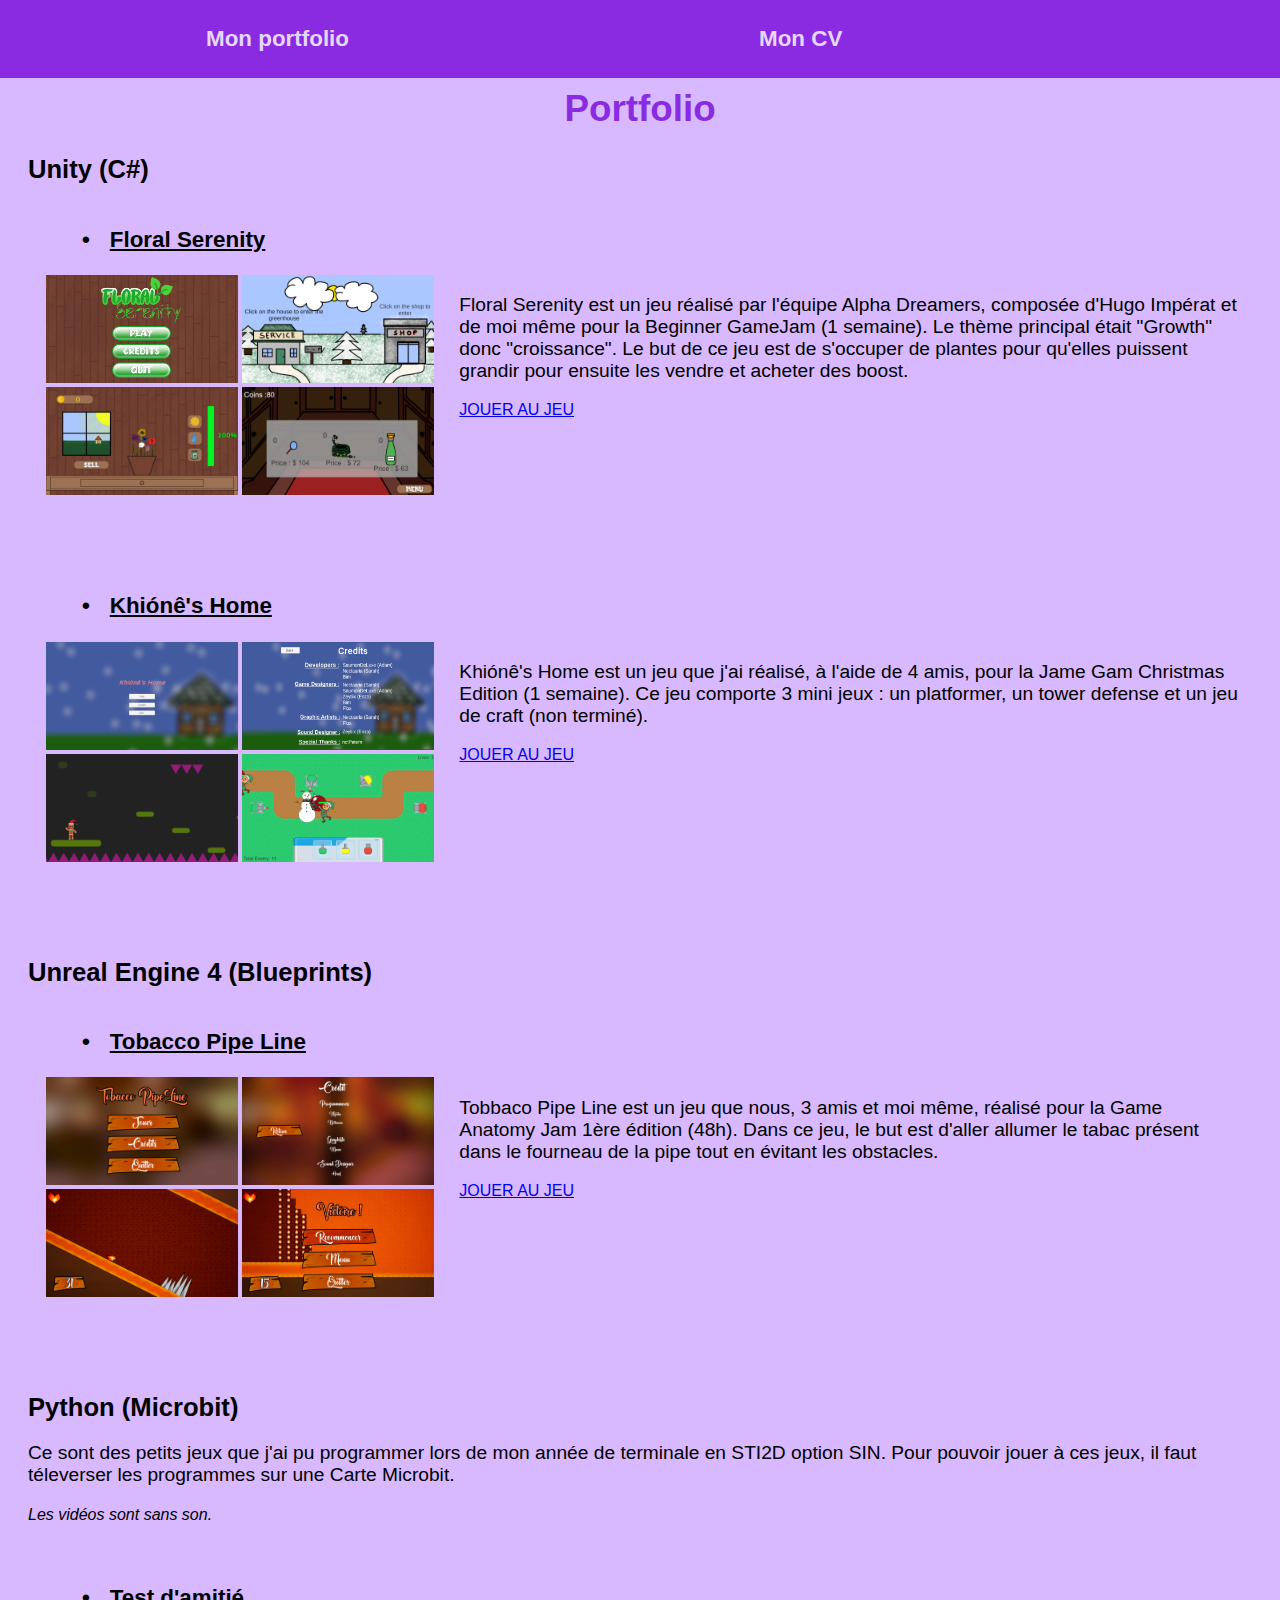
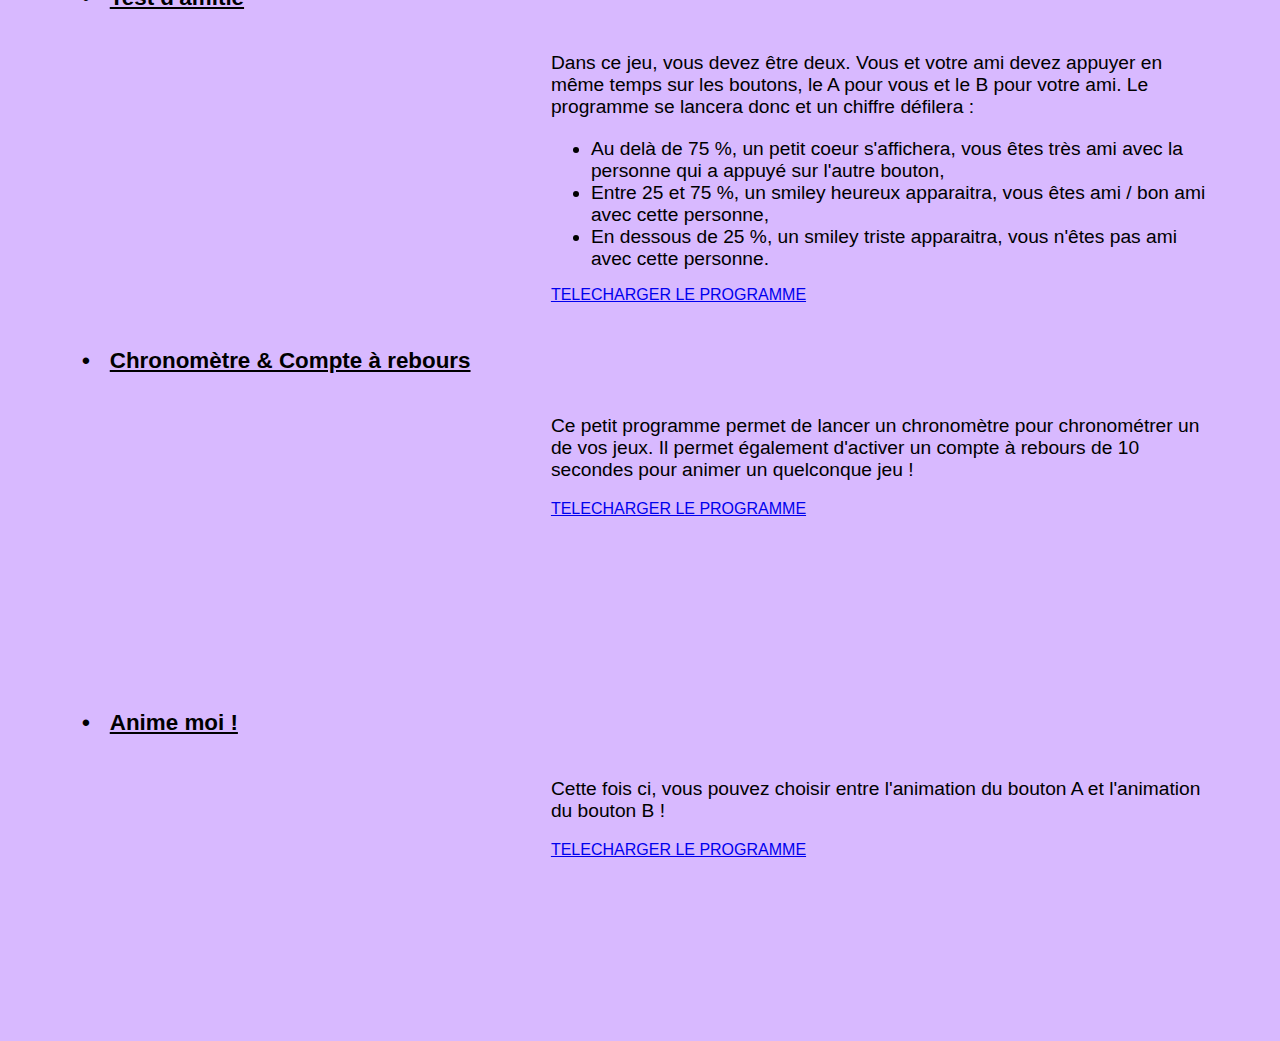
==== commit 572de953: "Delete Contact.html" ====
--- a/index.html
+++ b/index.html
@@ -8,17 +8,15 @@
     <body>
         <nav>
             <ul class="barre_dessus">
-                <li><a href ="Portfolio.html">Mon portfolio</a></li>
-                <li><a href = "contact.html">Me contacter</a></li>
+                <li><a href ="index.html">Mon portfolio</a></li>
                 <li><a href="CV.html"> Mon CV</a></li>
             </ul>
-
         </nav>   
         <h1 class="Portfolio">Portfolio</h1>
         <!--Entrons dans le vif du sujet, les projets-->
         <main>
         <!--Projets Unity-->
-            <h2 class="titre1">Unity (C#)</h2>
+            <h2 class="titre-grand">Unity (C#)</h2>
             
             <!--Floral Serenity-->
             <div class="plantum">
@@ -50,9 +48,8 @@
                 </div>
                 <div class="text">
                     <p class="txt"> Floral Serenity est un jeu réalisé par l'équipe Alpha Dreamers, composée d'Hugo Impérat et de moi même pour la Beginner GameJam (1 semaine). Le thème principal était "Growth" donc "croissance". Le but de ce jeu est de s'occuper de plantes pour qu'elles puissent grandir pour ensuite les vendre et acheter des boost.</p>
-                    <br>
-                    <p class="txt">Il suffit juste d'une souris pour pouvoir y jouer ! </p>
-                    <a href="https://nectaaria.itch.io/floral-serenity" target="_blank">JOUER AU JEU</a>
+                    
+                    <a class='button' href="https://nectaaria.itch.io/floral-serenity" target="_blank">JOUER AU JEU</a>
                 </div>
             </div>
             <br>
@@ -88,13 +85,8 @@
                 </div>
                 <div class="text">
                     <p class="txt">Khiónê's Home est un jeu que j'ai réalisé, à l'aide de 4 amis, pour la Jame Gam Christmas Edition (1 semaine). Ce jeu comporte 3 mini jeux : un platformer, un tower defense et un jeu de craft (non terminé). </p>
-                    <br>
-                    <p class="txt">Les contrôles sont :</p>
-                    <p class="txt">Fléche gauche : Aller à gauche</p>
-                    <p class="txt">Fléche droite : Aller à droite</p>
-                    <p class="txt">Fléche du haut : Sauter</p>
-                    <p class="txt">Espace : BackFlip</p>
-                    <a href="https://nectaaria.itch.io/khiones-home" target="_blank">JOUER AU JEU</a>
+                    
+                    <a class='button' href="https://nectaaria.itch.io/khiones-home" target="_blank">JOUER AU JEU</a>
                 </div>
             </div>
             <br>
@@ -102,7 +94,7 @@
             <br>
             <br>
             <!--Projet UE4-->
-            <h2 class="titre2">Unreal Engine 4 (Blueprints)</h2>
+            <h2 class="titre-grand">Unreal Engine 4 (Blueprints)</h2>
             <!--Tobacco Pipe Line-->
             <div class="tobacco_pipeline">
                 <h3 class="Titre">• <u>Tobacco Pipe Line</u></h3>
@@ -132,18 +124,14 @@
                 </div>
                 <div class="text">
                     <p class="txt"> Tobbaco Pipe Line est un jeu que nous, 3 amis et moi même, réalisé pour la Game Anatomy Jam 1ère édition (48h). Dans ce jeu, le but est d'aller allumer le tabac présent dans le fourneau de la pipe tout en évitant les obstacles. </p>
-                    <br>
-                    <p class="txt">Les contrôles sont :</p>
-                    <p class="txt">D : Impulsion de départ</p>
-                    <p class="txt">Z : Saut</p>
-                    <a href="https://nectaaria.itch.io/tobacco-pipe-line" target="_blank">JOUER AU JEU</a>
+                    <a class='button' href="https://nectaaria.itch.io/tobacco-pipe-line" target="_blank">JOUER AU JEU</a>
                 </div>
             </div>
             <br>
             <br>
             <br>
             <br>
-            <h2 class="titre3">Python (Microbit)</h2>
+            <h2 class="titre-grand">Python (Microbit)</h2>
             <p class="intertxt"> Ce sont des petits jeux que j'ai pu programmer lors de mon année de terminale en STI2D option SIN. Pour pouvoir jouer à ces jeux, il faut téleverser les programmes sur une Carte Microbit.</p>
             <p class="son">Les vidéos sont sans son.</p>
             <br>
@@ -159,7 +147,7 @@
                         <li class="txt">Entre 25 et 75 %, un smiley heureux apparaitra, vous êtes ami / bon ami avec cette personne,</li>
                         <li class="txt">En dessous de 25 %, un smiley triste apparaitra, vous n'êtes pas ami avec cette personne.</li>
                     </ul>
-                    <a href="Amitie.hex" download>TELECHARGER LE PROGRAMME</a>
+                    <a class='button' href="Amitie.hex" download>TELECHARGER LE PROGRAMME</a>
                 </div>
                 
             </div>
@@ -171,7 +159,7 @@
                 </div>
                 <div class="textee">
                     <p class="txt">Ce petit programme permet de lancer un chronomètre pour chronométrer un de vos jeux. Il permet également d'activer un compte à rebours de 10 secondes pour animer un quelconque jeu ! </p>
-                    <a href="Chrono.hex" download >TELECHARGER LE PROGRAMME</a>
+                    <a class='button' href="Chrono.hex" download >TELECHARGER LE PROGRAMME</a>
                 </div>
                 
             </div>
@@ -183,7 +171,7 @@
                 </div>
                 <div class="textee">
                     <p class="txt"> Cette fois ci, vous pouvez choisir entre l'animation du bouton A et l'animation du bouton B !</p>
-                    <a href="Animation.hex" download>TELECHARGER LE PROGRAMME</a>
+                    <a class='button' href="Animation.hex" download>TELECHARGER LE PROGRAMME</a>
                 </div>
                 
                 <!--Fonctionnnnnnneeee-->
--- a/portfolioo.css
+++ b/portfolioo.css
@@ -1,9 +1,10 @@
 
 
-
+/*
 h1{
     color : whitesmoke
 }
+    */
 
 ::-webkit-scrollbar {
     width: 12px; /* Largeur de la barre de défilement */
@@ -63,24 +64,22 @@
 }
 
 body{
-    background-color : #e6d7ff;
+    background-color : #d8b9ff ;
     font-family: Arial, Helvetica, sans-serif;
 }
 
 .txt{
     font-family: Arial, Helvetica, sans-serif;
-
-}
-
-.titre1{
+    font-size: 1.2rem;
+
+}
+
+.titre-grand{
     margin:20px;
-}
-.titre2{
-    margin:20px;
-}
-.titre3{
-    margin:20px;
-}
+    
+    font-size: 1.6em;
+}
+
 
 .text {
     margin-left:5px;
@@ -109,6 +108,8 @@
     column-count: 3;
     column-gap: 20px;
     text-decoration: none;
+    
+    font-size: 1.4em;
 }
 
 .plantum {
@@ -176,12 +177,31 @@
 
 .intertxt{
     margin:20px;
-}
-
+    font-size: 1.2em;
+}
+
+.CCV{
+    display: flex;
+}
+
+.texteCV{
+    width: 40%;
+    text-align: left;
+    margin-top: 3%;
+    margin-left: 2%;
+    margin-bottom: 5%;
+    margin-right: 5%;
+    font-size: 1.2em;
+}
 .imagecv{
-    text-align: center;
-    
-}
+    margin-top: 2%;
+    margin-left: 8%;
+    margin-bottom: 5%;
+    margin-right: 2%;
+    flex:1;
+}
+
+
 
 .son{
     font-style: italic;
@@ -212,6 +232,7 @@
     font-weight: 600;
     color: #e6d7ff;
     transition: 0.2s;
+    font-size: 1.4em;
 
 }
 
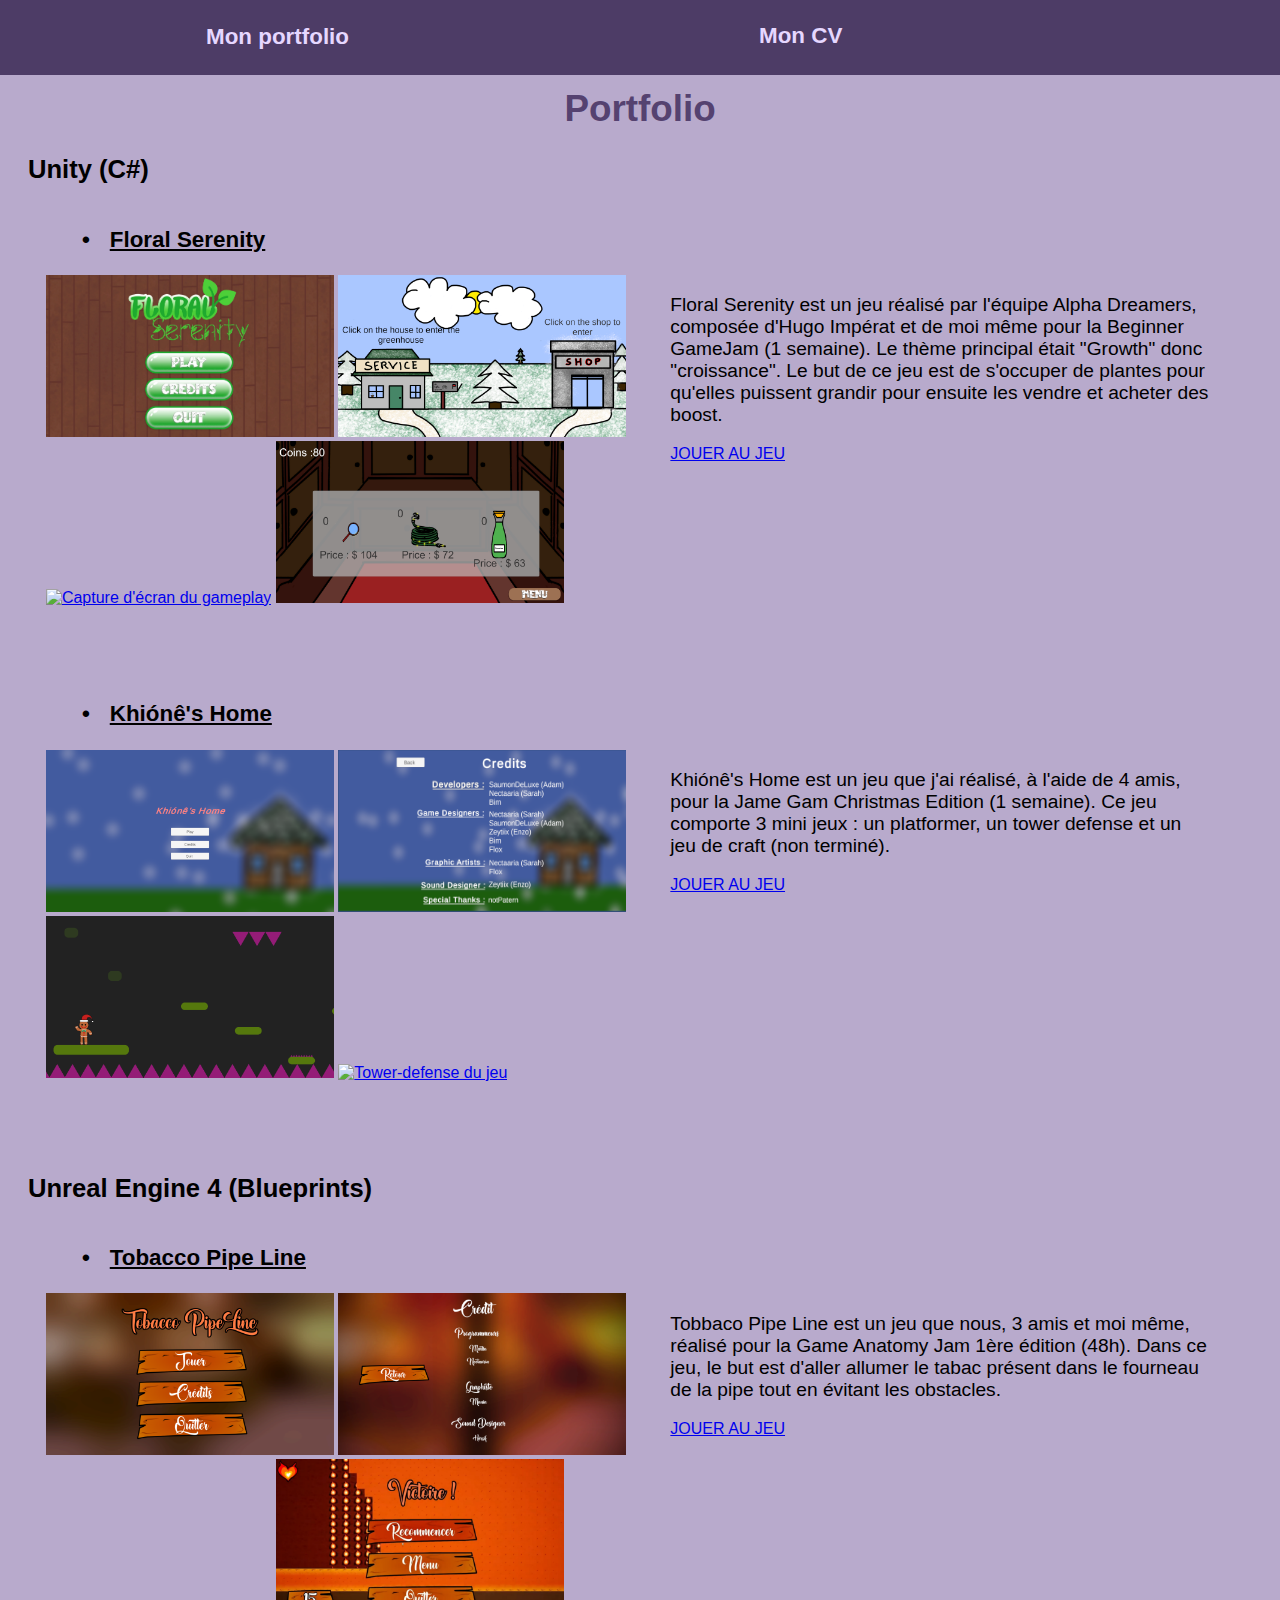
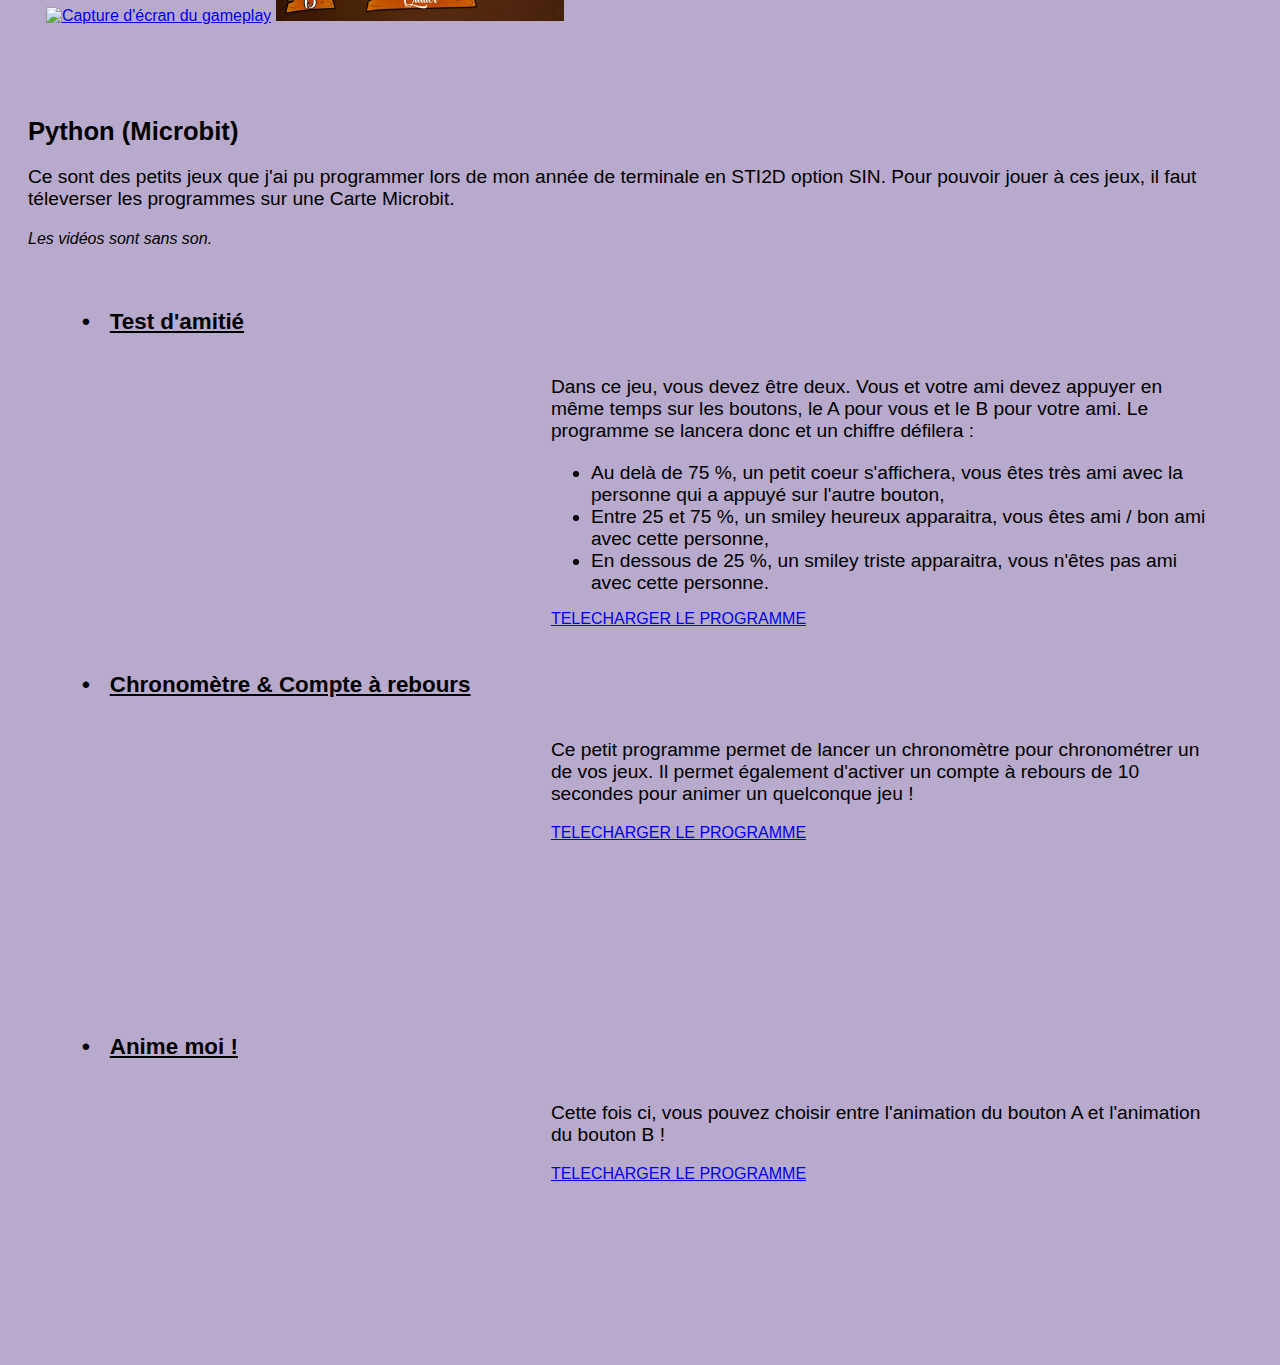
==== commit 5a6cfd6d: "added GiF" ====
--- a/index.html
+++ b/index.html
@@ -22,23 +22,23 @@
             <div class="plantum">
                 <h3 class="Titre">• <u>Floral Serenity</u></h3>
                 <div class="images_floral_serenity">
-                    <a href="#screen_floral_serenity_1"> <img src="Images/FS/Screen FS4.PNG" width="192" height="108" alt="Menu de Floral Serenity"/></a>
+                    <a href="#screen_floral_serenity_1"> <img src="Images/FS/Screen FS4.PNG" width="288" height="162" alt="Menu de Floral Serenity"/></a>
                     <div id="screen_floral_serenity_1">
                         <a class="croix" href="#">x</a>
                         <img src="Images/FS/Screen FS4.PNG" width="960" height="540"alt="Menu de Floral Serenity"/>
                     </div>
-                    <a href="#screen_floral_serenity_2"> <img src="Images/FS/Screen FS2.png" width="192" height="108" alt="Scène de sélection Shop Or Service"/></a>
+                    <a href="#screen_floral_serenity_2"> <img src="Images/FS/Screen FS2.png" width="288" height="162" alt="Scène de sélection Shop Or Service"/></a>
                     <div id="screen_floral_serenity_2">
                         <a class="croix" href="#">x</a>
                         <img src="Images/FS/Screen FS2.png" width="960" height="540" alt="Scène de sélection Shop Or Service"/>
                     </div>
                     <br>
-                    <a href="#screen_floral_serenity_3"> <img src="Images/FS/Screen FS3.png" width="192" height="108" alt="Capture d'écran du gameplay" /></a>
+                    <a href="#screen_floral_serenity_3"> <img src="Images/FS/GiF_Floral_Serenityy.gif" width="288" height="162" alt="Capture d'écran du gameplay" /></a>
                     <div id="screen_floral_serenity_3">
                         <a class="croix" href="#">x</a>
                         <img src="Images/FS/Screen FS3.png" width="960" height="540" alt="Capture d'écran du gameplay"/>
                     </div>
-                    <a href="#screen_floral_serenity_4"> <img src="Images/FS/Screen FS1.png" width="192" height="108" alt="Scène du Magasin"/></a>
+                    <a href="#screen_floral_serenity_4"> <img src="Images/FS/Screen FS1.png" width="288" height="162" alt="Scène du Magasin"/></a>
                     <div id="screen_floral_serenity_4">
                         <a class="croix" href="#">x</a>
                         <img src="Images/FS/Screen FS1.png" width="960" height="540" alt="Scène du Magasin"/>
@@ -60,23 +60,23 @@
             <div class="Winter_Home">
                 <h3 class="Titre">• <u>Khiónê's Home</u></h3>
                 <div class="images_Winter_Home">
-                    <a href="#screen_home_1"> <img src="Images/Winter's Home/Screen Home 1.PNG" width="192" height="108" alt="Menu de Khiónê's Home" /></a>
+                    <a href="#screen_home_1"> <img src="Images/Winter's Home/Screen Home 1.PNG" width="288" height="162" alt="Menu de Khiónê's Home" /></a>
                     <div id="screen_home_1">
                         <a class="croix" href="#">x</a>
                         <img src="Images/Winter's Home/Screen Home 1.PNG" width="960" height="540" alt="Menu de Khiónê's Home" />
                     </div>
-                    <a href="#screen_home_2"> <img src="Images/Winter's Home/Screen Home 2.PNG" width="192" height="108" alt="Crédits de Khiónê's Home"/></a>
+                    <a href="#screen_home_2"> <img src="Images/Winter's Home/Screen Home 2.PNG" width="288" height="162" alt="Crédits de Khiónê's Home"/></a>
                     <div id="screen_home_2">
                         <a class="croix" href="#">x</a>
                         <img src="Images/Winter's Home/Screen Home 2.PNG" width="960" height="540" alt="Crédits de Khiónê's Home" />
                     </div>
                     <br>
-                    <a href="#screen_home_3"> <img src="Images/Winter's Home/Screen Home 3.PNG" width="192" height="108" alt="Platformer du jeu" /></a>
+                    <a href="#screen_home_3"> <img src="Images/Winter's Home/Screen Home 3.PNG" width="288" height="162" alt="Platformer du jeu" /></a>
                     <div id="screen_home_3">
                         <a class="croix" href="#">x</a>
                         <img src="Images/Winter's Home/Screen Home 3.PNG" width="960" height="540" alt="Platformer du jeu"/>
                     </div>
-                    <a href="#screen_home_4"> <img src="Images/Winter's Home/Screen Home 4.PNG" width="192" height="108" alt="Tower-defense du jeu"/></a>
+                    <a href="#screen_home_4"> <img src="Images/Winter's Home/GiF_Winter's_Home.gif" width="288" height="162" alt="Tower-defense du jeu"/></a>
                     <div id="screen_home_4">
                         <a class="croix" href="#">x</a>
                         <img src="Images/Winter's Home/Screen Home 4.PNG" width="960" height="540" alt="Tower-defense du jeu"/>
@@ -99,23 +99,23 @@
             <div class="tobacco_pipeline">
                 <h3 class="Titre">• <u>Tobacco Pipe Line</u></h3>
                 <div class="image_tobacco_pipeline">
-                    <a href="#screen_tobbaco_1"> <img src="Images/Tobacco/Screen Tobbaco 1.PNG" width="192" height="108" alt="Menu de Tobacco Pipe Line"/></a>
+                    <a href="#screen_tobbaco_1"> <img src="Images/Tobacco/Screen Tobbaco 1.PNG" width="288" height="162" alt="Menu de Tobacco Pipe Line"/></a>
                     <div id="screen_tobbaco_1">
                         <a class="croix" href="#">x</a>
                         <img src="Images/Tobacco/Screen Tobbaco 1.PNG" width="960" height="540" alt="Menu de Tobacco Pipe Line"/>
                     </div>
-                    <a href="#screen_tobbaco_2"> <img src="Images/Tobacco/Screen Tobbaco 2.PNG" width="192" height="108" alt="Crédits de Tobacco Pipe Line"/></a>
+                    <a href="#screen_tobbaco_2"> <img src="Images/Tobacco/Screen Tobbaco 2.PNG" width="288" height="162" alt="Crédits de Tobacco Pipe Line"/></a>
                     <div id="screen_tobbaco_2">
                         <a class="croix" href="#">x</a>
                         <img src="Images/Tobacco/Screen Tobbaco 2.PNG" width="960" height="540" alt="Crédits de Tobacco Pipe Line"/>
                     </div>
                     <br>
-                    <a href="#screen_tobbaco_3"> <img src="Images/Tobacco/Screen Tobbaco 3.PNG" width="192" height="108" alt="Capture d'écran du gameplay"/></a>
+                    <a href="#screen_tobbaco_3"> <img src="Images/Tobacco/GiF_Tobacco-PipeLine.gif" width="288" height="162" alt="Capture d'écran du gameplay"/></a>
                     <div id="screen_tobbaco_3">
                         <a class="croix" href="#">x</a>
                         <img src="Images/Tobacco/Screen Tobbaco 3.PNG" width="960" height="540" alt="Capture d'écran du gameplay"/>
                     </div>
-                    <a href="#screen_tobbaco_4"> <img src="Images/Tobacco/Screen Tobbaco 4.PNG" width="192" height="108" alt="Ecran de fin de niveau"/></a>
+                    <a href="#screen_tobbaco_4"> <img src="Images/Tobacco/Screen Tobbaco 4.PNG" width="288" height="162" alt="Ecran de fin de niveau"/></a>
                     <div id="screen_tobbaco_4">
                         <a class="croix" href="#">x</a>
                         <img src="Images/Tobacco/Screen Tobbaco 4.PNG" width="960" height="540" alt="Ecran de fin de niveau"/>
--- a/portfolioo.css
+++ b/portfolioo.css
@@ -1,10 +1,9 @@
 
 
-/*
 h1{
-    color : whitesmoke
-}
-    */
+    color : whitesmoke;
+}
+    
 
 ::-webkit-scrollbar {
     width: 12px; /* Largeur de la barre de défilement */
@@ -25,14 +24,14 @@
 
 /* Pour les navigateurs basés sur Gecko (Firefox) */
 * {
-    scrollbar-color: #5b10a1 #f1f1f1;
+    scrollbar-color: #8068a5 #f1f1f1;
     scrollbar-width: thin;
     
 }
 
 .Portfolio
 {
-    color :blueviolet;
+    color :#554270;
     font-size: 2.3em ;
     text-align : center;
     margin-left: 3%;
@@ -41,8 +40,10 @@
     
 }
 
-.contact{
-    color :blueviolet;
+
+
+.CV{
+    color :#554270;
     font-size: 2.3em ;
     text-align : center;
     margin-left: 3%;
@@ -50,21 +51,8 @@
     margin-top: 7%;
 }
 
-.CONTACT{
-    font-size: 1.1em;
-}
-
-.CV{
-    color :blueviolet;
-    font-size: 2.3em ;
-    text-align : center;
-    margin-left: 3%;
-	margin-right: 3%;
-    margin-top: 7%;
-}
-
 body{
-    background-color : #d8b9ff ;
+    background-color : #b8aacc ;
     font-family: Arial, Helvetica, sans-serif;
 }
 
@@ -82,12 +70,12 @@
 
 
 .text {
-    margin-left:5px;
+    margin-left:2%;
     flex-grow: 0;
     flex-basis: auto;
     break-inside: avoid;
     clear: both;
-    width: 65%; 
+    width: 45%; 
 }
 
 .textee {
@@ -214,7 +202,7 @@
 	top: 0;
 	left: 0;
 	width: 100%;
-    background-color: blueviolet;
+    background-color: #4d3c66;
     text-align: center;
 }
 nav li
@@ -226,9 +214,9 @@
 
 nav a
 {
-	display: inline-block;
+	display: flex;
 	text-decoration: none;
-	padding: 10px 205px;
+	padding: 1.5% 205px;
     font-weight: 600;
     color: #e6d7ff;
     transition: 0.2s;
@@ -254,7 +242,7 @@
 nav li:hover a
 {
 	
-	color: blueviolet;
+	color: #4d3c66;
     transition: 0.2s;
 
 }
@@ -305,7 +293,7 @@
     top: 10px;
     right: 10px;
     font-size: 2rem;
-    color: blueviolet;
+    color: #4d3c66;
     text-decoration: none;
     z-index: 99999;
 }
@@ -348,7 +336,7 @@
     top: 10px;
     right: 10px;
     font-size: 2rem;
-    color: blueviolet;
+    color: #4d3c66;
     text-decoration: none;
     z-index: 99999;
 }
@@ -391,7 +379,7 @@
     top: 10px;
     right: 10px;
     font-size: 2rem;
-    color: blueviolet;
+    color: #4d3c66;
     text-decoration: none;
     z-index: 99999;
 }
@@ -434,7 +422,7 @@
     top: 10px;
     right: 10px;
     font-size: 2rem;
-    color: blueviolet;
+    color: #4d3c66;
     text-decoration: none;
     z-index: 99999;
 }
@@ -477,7 +465,7 @@
     top: 10px;
     right: 10px;
     font-size: 2rem;
-    color: blueviolet;
+    color: #4d3c66;
     text-decoration: none;
     z-index: 99999;
 }
@@ -520,7 +508,7 @@
     top: 10px;
     right: 10px;
     font-size: 2rem;
-    color: blueviolet;
+    color: #4d3c66;
     text-decoration: none;
     z-index: 99999;
 }
@@ -563,7 +551,7 @@
     top: 10px;
     right: 10px;
     font-size: 2rem;
-    color: blueviolet;
+    color: #4d3c66;
     text-decoration: none;
     z-index: 99999;
 }
@@ -606,7 +594,7 @@
     top: 10px;
     right: 10px;
     font-size: 2rem;
-    color: blueviolet;
+    color: #4d3c66;
     text-decoration: none;
     z-index: 99999;
 }
@@ -649,7 +637,7 @@
     top: 10px;
     right: 10px;
     font-size: 2rem;
-    color: blueviolet;
+    color: #4d3c66;
     text-decoration: none;
     z-index: 99999;
 }
@@ -692,7 +680,7 @@
     top: 10px;
     right: 10px;
     font-size: 2rem;
-    color: blueviolet;
+    color: #4d3c66;
     text-decoration: none;
     z-index: 99999;
 }
@@ -735,7 +723,7 @@
     top: 10px;
     right: 10px;
     font-size: 2rem;
-    color: blueviolet;
+    color: #4d3c66;
     text-decoration: none;
     z-index: 99999;
 }
@@ -779,7 +767,7 @@
     top: 10px;
     right: 10px;
     font-size: 2rem;
-    color: blueviolet;
+    color: #4d3c66;
     text-decoration: none;
     z-index: 99999;
 }
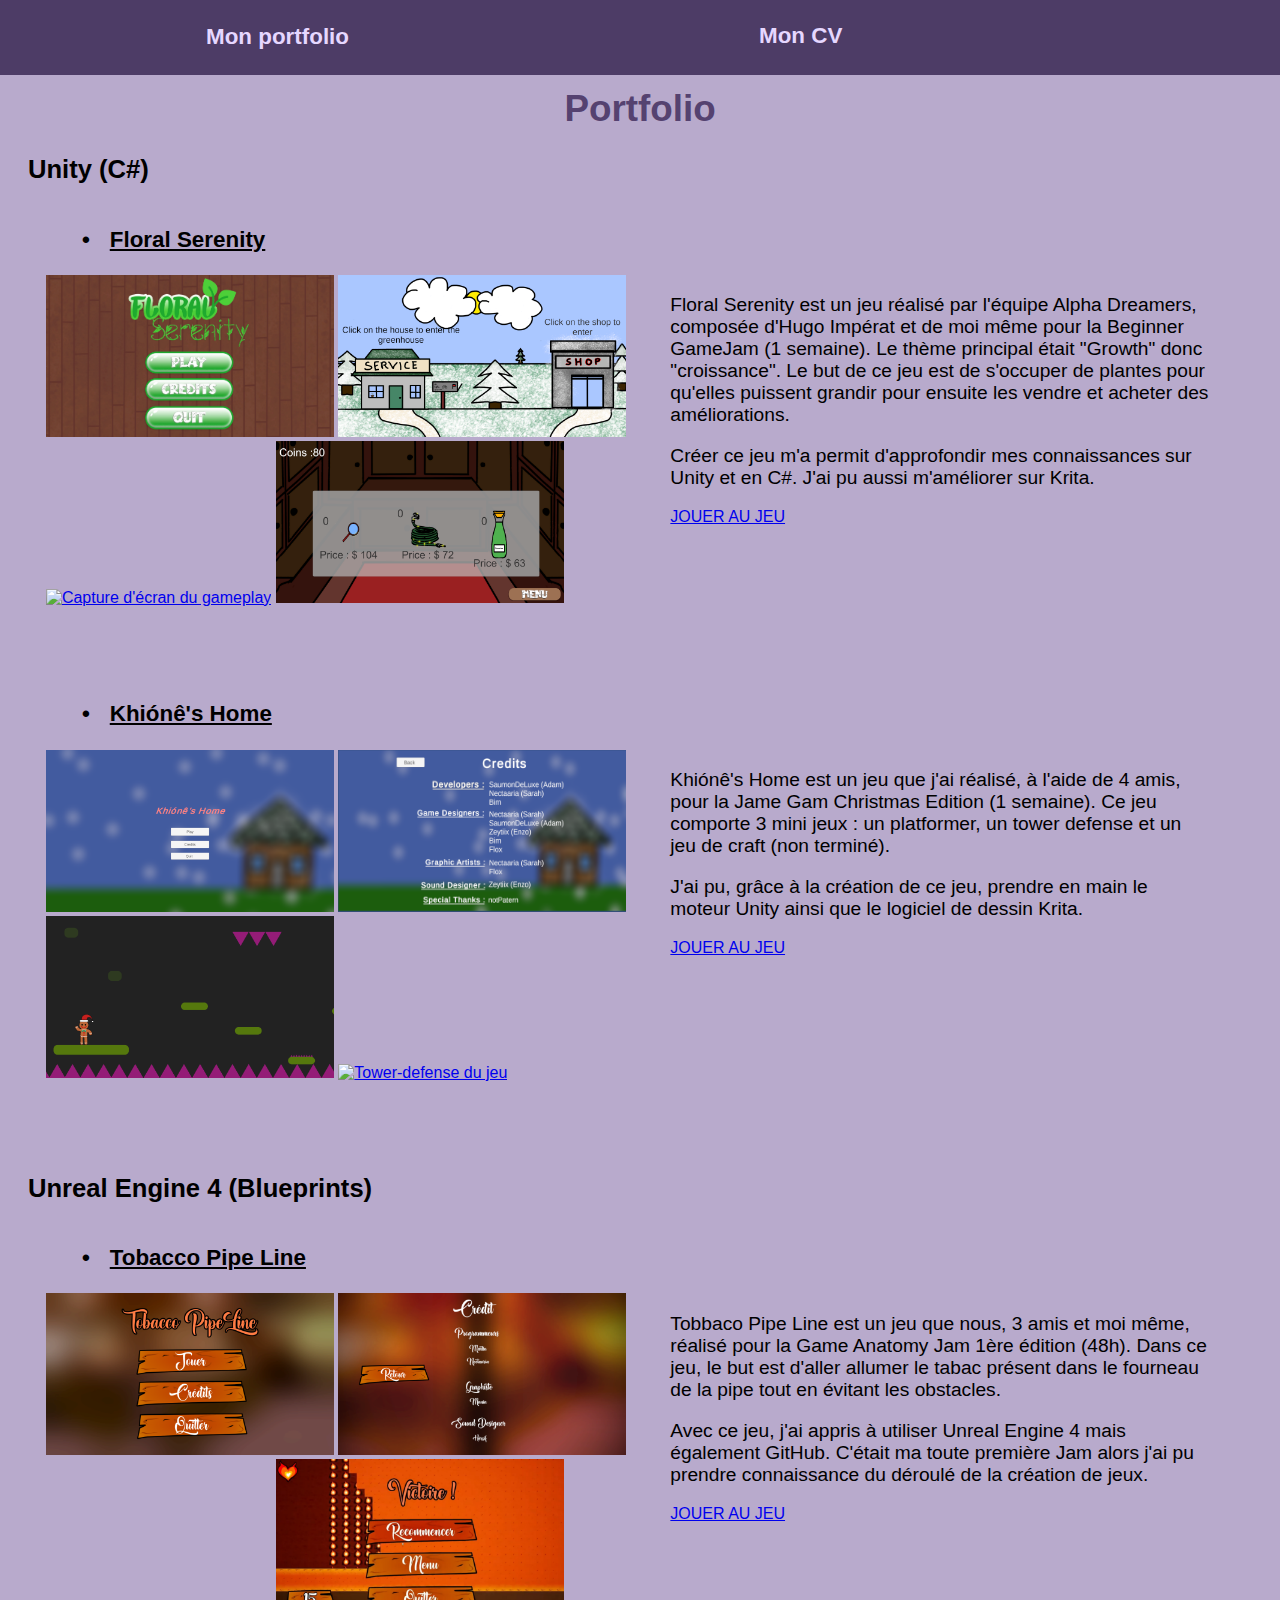
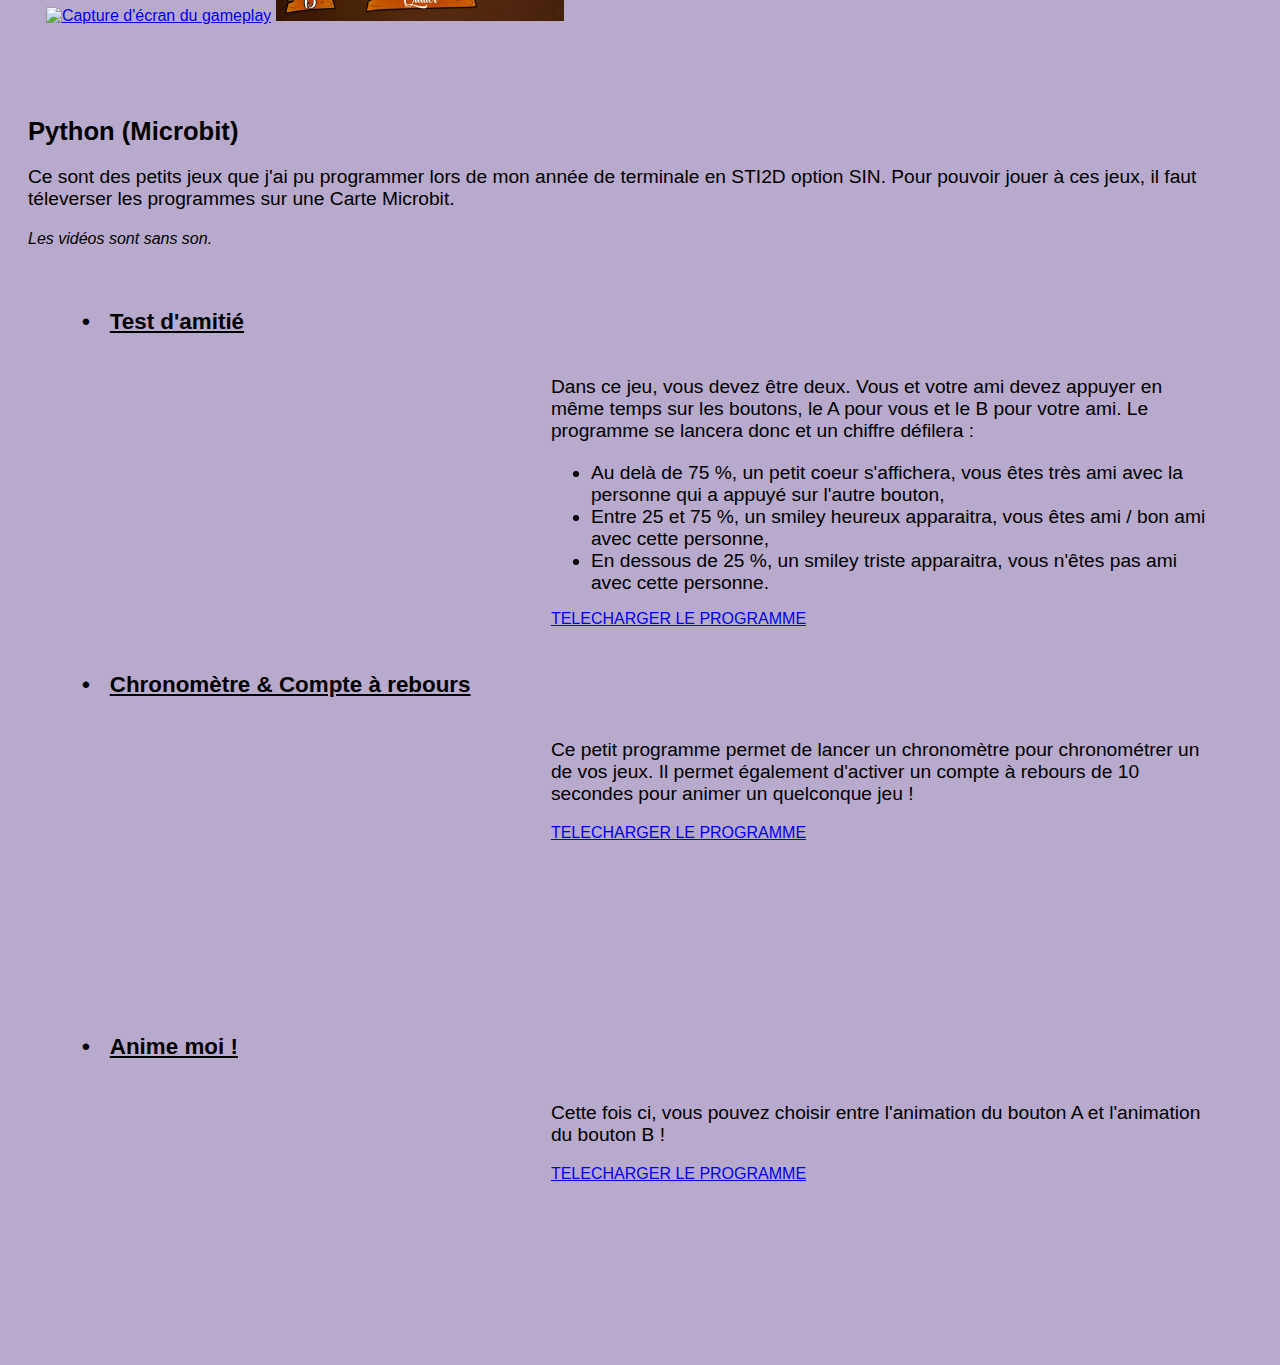
==== commit b8f49f0a: "Update de texte et GiF" ====
--- a/index.html
+++ b/index.html
@@ -36,7 +36,7 @@
                     <a href="#screen_floral_serenity_3"> <img src="Images/FS/GiF_Floral_Serenityy.gif" width="288" height="162" alt="Capture d'écran du gameplay" /></a>
                     <div id="screen_floral_serenity_3">
                         <a class="croix" href="#">x</a>
-                        <img src="Images/FS/Screen FS3.png" width="960" height="540" alt="Capture d'écran du gameplay"/>
+                        <img src="Images/FS/GiF_Floral_Serenityy.gif" width="960" height="540" alt="Capture d'écran du gameplay"/>
                     </div>
                     <a href="#screen_floral_serenity_4"> <img src="Images/FS/Screen FS1.png" width="288" height="162" alt="Scène du Magasin"/></a>
                     <div id="screen_floral_serenity_4">
@@ -47,8 +47,9 @@
                     <!--AJOUTER DES IMAGES-->
                 </div>
                 <div class="text">
-                    <p class="txt"> Floral Serenity est un jeu réalisé par l'équipe Alpha Dreamers, composée d'Hugo Impérat et de moi même pour la Beginner GameJam (1 semaine). Le thème principal était "Growth" donc "croissance". Le but de ce jeu est de s'occuper de plantes pour qu'elles puissent grandir pour ensuite les vendre et acheter des boost.</p>
-                    
+                    <p class="txt"> Floral Serenity est un jeu réalisé par l'équipe Alpha Dreamers, composée d'Hugo Impérat et de moi même pour la Beginner GameJam (1 semaine). Le thème principal était "Growth" donc "croissance". Le but de ce jeu est de s'occuper de plantes pour qu'elles puissent grandir pour ensuite les vendre et acheter des améliorations. </p>
+                
+                    <p class="txt"> Créer ce jeu m'a permit d'approfondir mes connaissances sur Unity et en C#. J'ai pu aussi m'améliorer sur Krita. </p>
                     <a class='button' href="https://nectaaria.itch.io/floral-serenity" target="_blank">JOUER AU JEU</a>
                 </div>
             </div>
@@ -79,13 +80,13 @@
                     <a href="#screen_home_4"> <img src="Images/Winter's Home/GiF_Winter's_Home.gif" width="288" height="162" alt="Tower-defense du jeu"/></a>
                     <div id="screen_home_4">
                         <a class="croix" href="#">x</a>
-                        <img src="Images/Winter's Home/Screen Home 4.PNG" width="960" height="540" alt="Tower-defense du jeu"/>
+                        <img src="Images/Winter's Home/GiF_Winter's_Home.gif" width="960" height="540" alt="Tower-defense du jeu"/>
                     </div>
                     <!--AJOUTER DES IMAGES ET AJOUTER LA VIDEO-->
                 </div>
                 <div class="text">
                     <p class="txt">Khiónê's Home est un jeu que j'ai réalisé, à l'aide de 4 amis, pour la Jame Gam Christmas Edition (1 semaine). Ce jeu comporte 3 mini jeux : un platformer, un tower defense et un jeu de craft (non terminé). </p>
-                    
+                    <p class="txt"> J'ai pu, grâce à la création de ce jeu, prendre en main le moteur Unity ainsi que le logiciel de dessin Krita. </p>
                     <a class='button' href="https://nectaaria.itch.io/khiones-home" target="_blank">JOUER AU JEU</a>
                 </div>
             </div>
@@ -113,7 +114,7 @@
                     <a href="#screen_tobbaco_3"> <img src="Images/Tobacco/GiF_Tobacco-PipeLine.gif" width="288" height="162" alt="Capture d'écran du gameplay"/></a>
                     <div id="screen_tobbaco_3">
                         <a class="croix" href="#">x</a>
-                        <img src="Images/Tobacco/Screen Tobbaco 3.PNG" width="960" height="540" alt="Capture d'écran du gameplay"/>
+                        <img src="Images/Tobacco/GiF_Tobacco-PipeLine.gif" width="960" height="540" alt="Capture d'écran du gameplay"/>
                     </div>
                     <a href="#screen_tobbaco_4"> <img src="Images/Tobacco/Screen Tobbaco 4.PNG" width="288" height="162" alt="Ecran de fin de niveau"/></a>
                     <div id="screen_tobbaco_4">
@@ -124,6 +125,7 @@
                 </div>
                 <div class="text">
                     <p class="txt"> Tobbaco Pipe Line est un jeu que nous, 3 amis et moi même, réalisé pour la Game Anatomy Jam 1ère édition (48h). Dans ce jeu, le but est d'aller allumer le tabac présent dans le fourneau de la pipe tout en évitant les obstacles. </p>
+                    <p class="txt"> Avec ce jeu, j'ai appris à utiliser Unreal Engine 4 mais également GitHub. C'était ma toute première Jam alors j'ai pu prendre connaissance du déroulé de la création de jeux. </p>
                     <a class='button' href="https://nectaaria.itch.io/tobacco-pipe-line" target="_blank">JOUER AU JEU</a>
                 </div>
             </div>
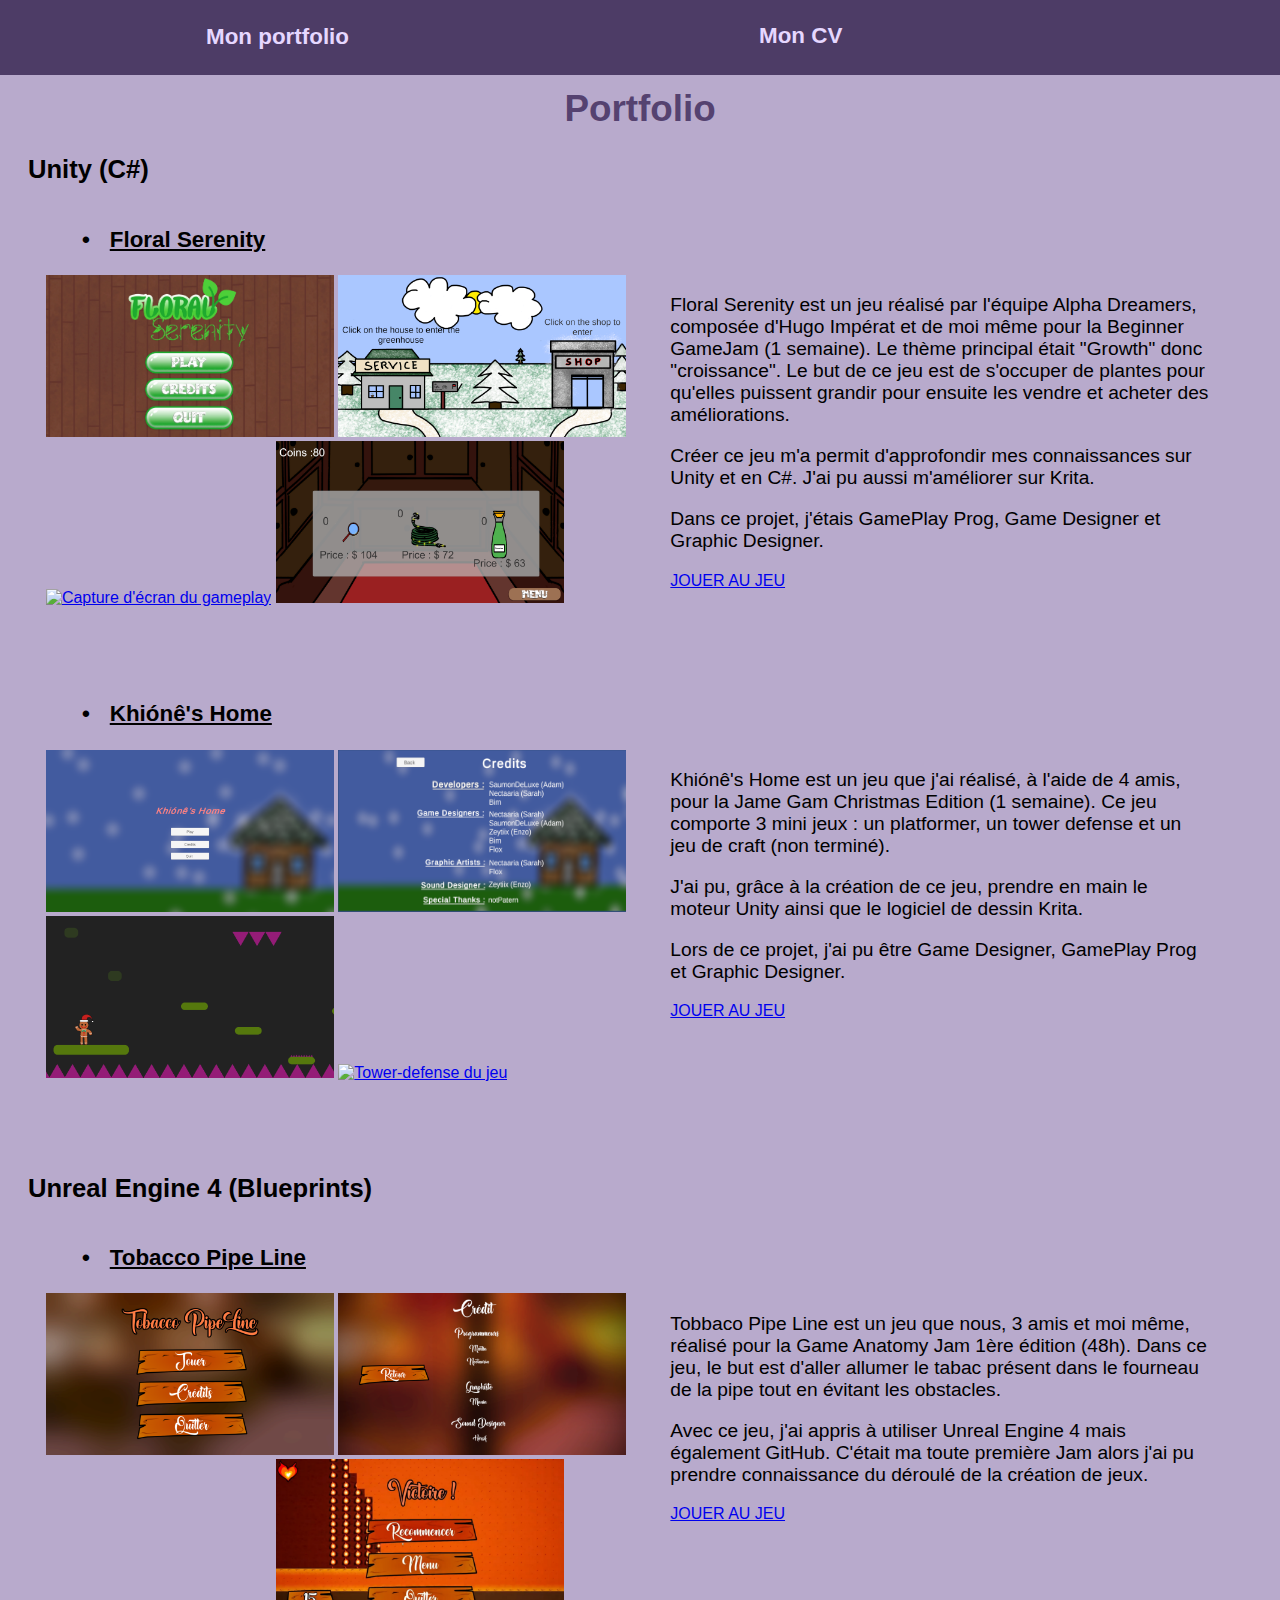
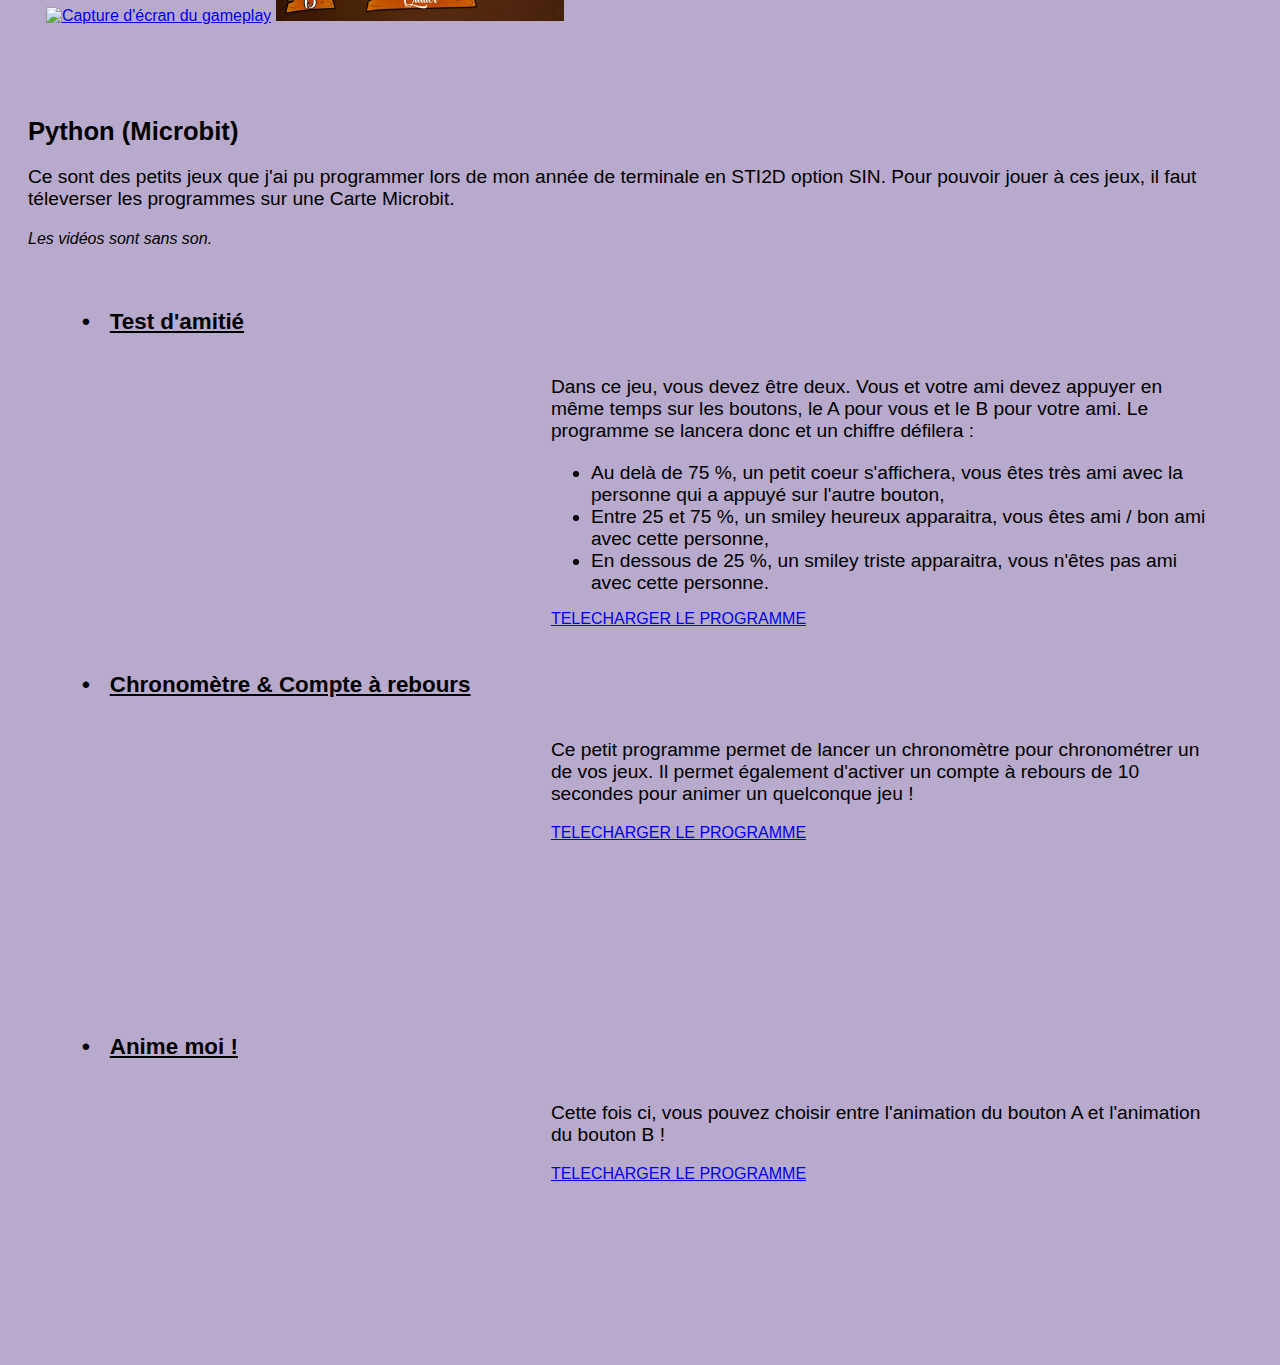
==== commit 9e747349: "Update Index" ====
--- a/index.html
+++ b/index.html
@@ -9,7 +9,7 @@
         <nav>
             <ul class="barre_dessus">
                 <li><a href ="index.html">Mon portfolio</a></li>
-                <li><a href="CV.html"> Mon CV</a></li>
+                <li><a href="\Images\CV\CV_Sarah_NIEDERITS.pdf" download> Mon CV</a></li>
             </ul>
         </nav>   
         <h1 class="Portfolio">Portfolio</h1>
@@ -22,24 +22,29 @@
             <div class="plantum">
                 <h3 class="Titre">• <u>Floral Serenity</u></h3>
                 <div class="images_floral_serenity">
+                    
                     <a href="#screen_floral_serenity_1"> <img src="Images/FS/Screen FS4.PNG" width="288" height="162" alt="Menu de Floral Serenity"/></a>
                     <div id="screen_floral_serenity_1">
+                        <a href="#"><div class="__background"></div></a>
                         <a class="croix" href="#">x</a>
                         <img src="Images/FS/Screen FS4.PNG" width="960" height="540"alt="Menu de Floral Serenity"/>
                     </div>
                     <a href="#screen_floral_serenity_2"> <img src="Images/FS/Screen FS2.png" width="288" height="162" alt="Scène de sélection Shop Or Service"/></a>
                     <div id="screen_floral_serenity_2">
+                        <a href="#"><div class="__background"></div></a>
                         <a class="croix" href="#">x</a>
                         <img src="Images/FS/Screen FS2.png" width="960" height="540" alt="Scène de sélection Shop Or Service"/>
                     </div>
                     <br>
                     <a href="#screen_floral_serenity_3"> <img src="Images/FS/GiF_Floral_Serenityy.gif" width="288" height="162" alt="Capture d'écran du gameplay" /></a>
                     <div id="screen_floral_serenity_3">
+                        <a href="#"><div class="__background"></div></a>
                         <a class="croix" href="#">x</a>
                         <img src="Images/FS/GiF_Floral_Serenityy.gif" width="960" height="540" alt="Capture d'écran du gameplay"/>
                     </div>
                     <a href="#screen_floral_serenity_4"> <img src="Images/FS/Screen FS1.png" width="288" height="162" alt="Scène du Magasin"/></a>
                     <div id="screen_floral_serenity_4">
+                        <a href="#"><div class="__background"></div></a>
                         <a class="croix" href="#">x</a>
                         <img src="Images/FS/Screen FS1.png" width="960" height="540" alt="Scène du Magasin"/>
                     </div>
@@ -50,6 +55,7 @@
                     <p class="txt"> Floral Serenity est un jeu réalisé par l'équipe Alpha Dreamers, composée d'Hugo Impérat et de moi même pour la Beginner GameJam (1 semaine). Le thème principal était "Growth" donc "croissance". Le but de ce jeu est de s'occuper de plantes pour qu'elles puissent grandir pour ensuite les vendre et acheter des améliorations. </p>
                 
                     <p class="txt"> Créer ce jeu m'a permit d'approfondir mes connaissances sur Unity et en C#. J'ai pu aussi m'améliorer sur Krita. </p>
+                    <p class="txt">Dans ce projet,                                                   j'étais GamePlay Prog, Game Designer et Graphic Designer.</p>
                     <a class='button' href="https://nectaaria.itch.io/floral-serenity" target="_blank">JOUER AU JEU</a>
                 </div>
             </div>
@@ -60,25 +66,30 @@
             <!--Khiónê's Home-->
             <div class="Winter_Home">
                 <h3 class="Titre">• <u>Khiónê's Home</u></h3>
+                
                 <div class="images_Winter_Home">
                     <a href="#screen_home_1"> <img src="Images/Winter's Home/Screen Home 1.PNG" width="288" height="162" alt="Menu de Khiónê's Home" /></a>
                     <div id="screen_home_1">
+                        <a href="#Winterr"><div class="__background"></div></a>
                         <a class="croix" href="#">x</a>
                         <img src="Images/Winter's Home/Screen Home 1.PNG" width="960" height="540" alt="Menu de Khiónê's Home" />
                     </div>
                     <a href="#screen_home_2"> <img src="Images/Winter's Home/Screen Home 2.PNG" width="288" height="162" alt="Crédits de Khiónê's Home"/></a>
                     <div id="screen_home_2">
+                        <a href="#Winterr"><div class="__background"></div></a>
                         <a class="croix" href="#">x</a>
                         <img src="Images/Winter's Home/Screen Home 2.PNG" width="960" height="540" alt="Crédits de Khiónê's Home" />
                     </div>
                     <br>
                     <a href="#screen_home_3"> <img src="Images/Winter's Home/Screen Home 3.PNG" width="288" height="162" alt="Platformer du jeu" /></a>
                     <div id="screen_home_3">
+                        <a href="#Winterr"><div class="__background"></div></a>
                         <a class="croix" href="#">x</a>
                         <img src="Images/Winter's Home/Screen Home 3.PNG" width="960" height="540" alt="Platformer du jeu"/>
                     </div>
                     <a href="#screen_home_4"> <img src="Images/Winter's Home/GiF_Winter's_Home.gif" width="288" height="162" alt="Tower-defense du jeu"/></a>
                     <div id="screen_home_4">
+                        <a href="#Winterr"><div class="__background"></div></a>
                         <a class="croix" href="#">x</a>
                         <img src="Images/Winter's Home/GiF_Winter's_Home.gif" width="960" height="540" alt="Tower-defense du jeu"/>
                     </div>
@@ -87,6 +98,7 @@
                 <div class="text">
                     <p class="txt">Khiónê's Home est un jeu que j'ai réalisé, à l'aide de 4 amis, pour la Jame Gam Christmas Edition (1 semaine). Ce jeu comporte 3 mini jeux : un platformer, un tower defense et un jeu de craft (non terminé). </p>
                     <p class="txt"> J'ai pu, grâce à la création de ce jeu, prendre en main le moteur Unity ainsi que le logiciel de dessin Krita. </p>
+                    <p class="txt">Lors de ce projet, j'ai pu être Game Designer, GamePlay Prog et Graphic Designer.</p>
                     <a class='button' href="https://nectaaria.itch.io/khiones-home" target="_blank">JOUER AU JEU</a>
                 </div>
             </div>
@@ -102,22 +114,26 @@
                 <div class="image_tobacco_pipeline">
                     <a href="#screen_tobbaco_1"> <img src="Images/Tobacco/Screen Tobbaco 1.PNG" width="288" height="162" alt="Menu de Tobacco Pipe Line"/></a>
                     <div id="screen_tobbaco_1">
+                        <a href="#toto"><div class="__background"></div></a>
                         <a class="croix" href="#">x</a>
                         <img src="Images/Tobacco/Screen Tobbaco 1.PNG" width="960" height="540" alt="Menu de Tobacco Pipe Line"/>
                     </div>
                     <a href="#screen_tobbaco_2"> <img src="Images/Tobacco/Screen Tobbaco 2.PNG" width="288" height="162" alt="Crédits de Tobacco Pipe Line"/></a>
                     <div id="screen_tobbaco_2">
+                        <a href="#toto"><div class="__background"></div></a>
                         <a class="croix" href="#">x</a>
                         <img src="Images/Tobacco/Screen Tobbaco 2.PNG" width="960" height="540" alt="Crédits de Tobacco Pipe Line"/>
                     </div>
                     <br>
                     <a href="#screen_tobbaco_3"> <img src="Images/Tobacco/GiF_Tobacco-PipeLine.gif" width="288" height="162" alt="Capture d'écran du gameplay"/></a>
                     <div id="screen_tobbaco_3">
+                        <a href="#toto"><div class="__background"></div></a>
                         <a class="croix" href="#">x</a>
                         <img src="Images/Tobacco/GiF_Tobacco-PipeLine.gif" width="960" height="540" alt="Capture d'écran du gameplay"/>
                     </div>
                     <a href="#screen_tobbaco_4"> <img src="Images/Tobacco/Screen Tobbaco 4.PNG" width="288" height="162" alt="Ecran de fin de niveau"/></a>
                     <div id="screen_tobbaco_4">
+                        <a href="#toto"><div class="__background"></div></a>
                         <a class="croix" href="#">x</a>
                         <img src="Images/Tobacco/Screen Tobbaco 4.PNG" width="960" height="540" alt="Ecran de fin de niveau"/>
                     </div>
